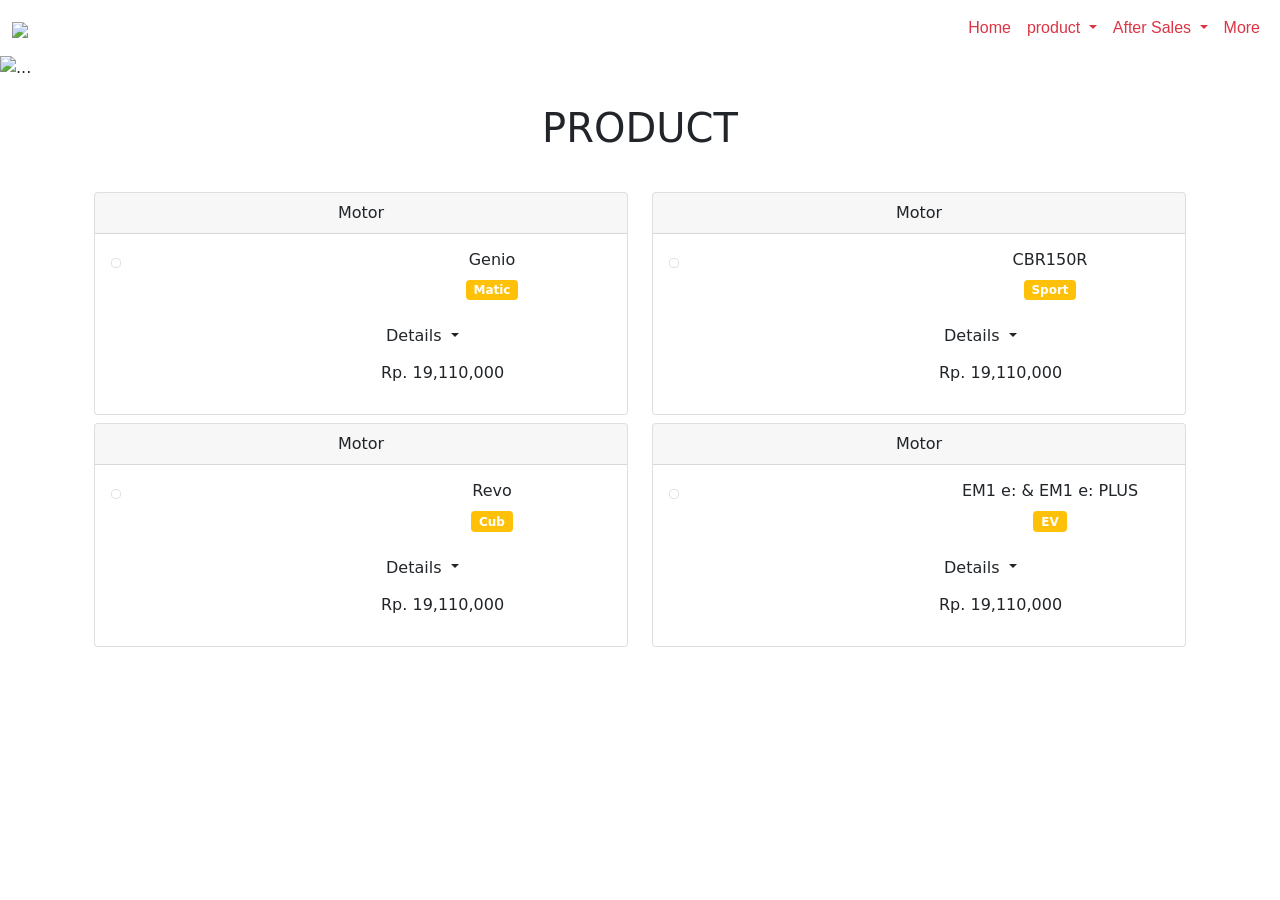
==== honda.html @ 4546e0d3 "first commit" ====
<!DOCTYPE html>
<html lang="en">

<head>
    <meta charset="UTF-8">
    <meta name="viewport" content="width=device-width, initial-scale=1.0">
    <title>Astra Honda Motor Indonesia</title>
    <link rel="stylesheet" href="css/bootstrap.min.css">
    <link rel="preconnect" href="https://fonts.googleapis.com">
    <link rel="preconnect" href="https://fonts.gstatic.com" crossorigin>
    <link href="https://fonts.googleapis.com/css2?family=Nunito:wght@400;500;600;700&display=swap" rel="stylesheet">
    <link rel="stylesheet" href="https://cdnjs.cloudflare.com/ajax/libs/font-awesome/6.5.1/css/all.min.css">

</head>

<style>
    .nav-item {
        font-family: 'Franklin Gothic Medium', 'Arial Narrow', Arial, sans-serif;
    }

    .drop-down-item:hover {
        background: red;
        color: white;
    }
</style>


<body>

    <!-- navbar -->
    <nav class="navbar navbar-expand-lg bg-body-tertiary px-auto">
        <div class="container-fluid">
            <a class="navbar-brand rounded" href="#">
                <img src="https://ik.imagekit.io/zlt25mb52fx/ahmcdn/assets/images/logo/honda.svg">
            </a>
            <button class="navbar-toggler" type="button" data-bs-toggle="collapse"
                data-bs-target="#navbarSupportedContent" aria-controls="navbarSupportedContent" aria-expanded="false"
                aria-label="Toggle navigation">
                <span class="navbar-toggler-icon">
                    <img src="image/menu_10264202.png" alt="">
                </span>
            </button>
            <div class="collapse navbar-collapse" id="navbarSupportedContent">
                <ul class="navbar-nav ms-auto mb-2 mb-lg-0">
                    <li class="nav-item">
                        <a class="nav-link active text-danger" aria-current="page" href="#home">Home</a>
                    </li>
                    <!-- product -->
                    <li class="nav-item dropdown">
                        <a class="nav-link dropdown-toggle text-danger" href="#" role="button" data-bs-toggle="dropdown"
                            aria-expanded="false">
                            product
                        </a>
                        <ul class="dropdown-menu">
                            <li><a class="dropdown-item text-danger" href="#Matic">Matic</a></li>
                            <hr class="dropdown-divider">
                            <li><a class="dropdown-item text-danger" href="#Sport">Sport</a></li>
                            <hr class="dropdown-divider">
                            <li><a class="dropdown-item text-danger" href="#Cub">Cub</a></li>
                            <hr class="dropdown-divider">
                            <li><a class="dropdown-item text-danger" href="#EV">EV</a></li>
                            <hr class="dropdown-divider">
                            <li><a class="dropdown-item text-danger" href="#BigBike">BigBike</a></li>
                        </ul>
                    </li>
                    <!-- after sales -->
                    <li class="nav-item dropdown">
                        <a class="nav-link dropdown-toggle text-danger" href="#" role="button" data-bs-toggle="dropdown"
                            aria-expanded="false">
                            After Sales
                        </a>
                        <ul class="dropdown-menu">
                            <li><a class="dropdown-item text-danger" href="#">Action</a></li>
                            <hr class="dropdown-divider">
                            <li><a class="dropdown-item text-danger" href="#">Another action</a></li>
                            <hr class="dropdown-divider">
                            <li><a class="dropdown-item text-danger" href="#">Something else here</a></li>
                        </ul>
                    </li>
                    <li class="nav-item">
                        <a class="nav-link text-danger" href="#">More</a>
                    </li>
                </ul>

            </div>
        </div>
    </nav>

    <!-- BANNER -->
    <div class="conatiner-banner">
        <div id="carouselExampleSlidesOnly" class="carousel slide" data-bs-ride="carousel">
            <div class="carousel-inner">
                <div class="carousel-item active">
                    <img src="https://ik.imagekit.io/zlt25mb52fx/ahmcdn/tr:w-1400,pr-true,f-auto/uploads/page/banner/home-banner-vario160-1366x573-tr-10012024-043832.jpg"
                        class="d-block w-100" alt="...">
                </div>
                <div class="carousel-item">
                    <img src="https://ik.imagekit.io/zlt25mb52fx/ahmcdn/tr:w-1400,pr-true,f-auto/uploads/page/banner/home-banner-em1-plus-1366x573-tr-1-21122023-063331.jpg"
                        class="d-block w-100" alt="...">
                </div>
                <div class="carousel-item">
                    <img src="https://ik.imagekit.io/zlt25mb52fx/ahmcdn/tr:w-1400,pr-true,f-auto/uploads/page/banner/home-banner-pcx160-1366x573-tr-2-21112023-072245.jpg"
                        class="d-block w-100" alt="...">
                </div>
            </div>
        </div>
    </div>

    <!-- PRODUCT -->
    <div class="container" id="product">
        <h1 class="text-center py-4">PRODUCT</h1>
        <div class="container mt-3">
            <div class="row">
                <div class="col-lg-6 col-md-6 mb-2 col-sm-12" data-aos="fade-right" data-aos-offset="300"
                    data-aos-easing="ease-in-sine">
                    <div class="card">
                        <div class="card-header text-center">Motor</div>
                        <div class="card-body">
                            <div class="row">
                                <div class="col-md-6">
                                    <img src="https://ik.imagekit.io/zlt25mb52fx/ahmcdn/tr:w-550,f-auto/uploads/product/thumbnail/thumbnail-acc-6-25072023-093811.png"
                                        alt="" class="img-thumbnail">
                                </div>
                                <div class="col-md-6">
                                    <h6 class="text-center">Genio</h6>
                                    <p class="text-center">
                                        <span class="badge bg-warning" id="Matic">Matic</span>
                                    </p>
                                    <div class="btn-group" role="group">
                                        <button type="button" class="btn  dropdown-toggle"
                                            data-bs-toggle="dropdown" aria-expanded="false">
                                            Details
                                        </button>
                                        <ul class="dropdown-menu">
                                            <li><a class="dropdown-item" href="#">Dimensi</a></li>
                                            <li><a class="dropdown-item" href="#">Mesin</a></li>
                                            <li><a class="dropdown-item" href="#">Kapasitas</a></li>
                                            <li><a class="dropdown-item" href="#">Rangka</a></li>
                                            <li><a class="dropdown-item" href="#">Kelistrikan</a></li>
                                        </ul>
                                    </div>
                                    <h6 class="p-2 text-md-start">Rp. 19,110,000</h6>
                                </div>
                            </div>
                        </div>
                    </div>
                </div>
                <div class="col-lg-6 col-md-6 mb-2 col-sm-12" data-aos="fade-right" data-aos-offset="300"
                    data-aos-easing="ease-in-sine">
                    <div class="card">
                        <div class="card-header text-center">Motor</div>
                        <div class="card-body">
                            <div class="row">
                                <div class="col-md-6">
                                    <img src="https://ik.imagekit.io/zlt25mb52fx/ahmcdn/tr:w-550,f-auto/uploads/product/thumbnail/thumbnail-50845-24112022-071000.png"
                                        alt="" class="img-thumbnail">
                                </div>
                                <div class="col-md-6">
                                    <h6 class="text-center">CBR150R</h6>
                                    <p class="text-center">
                                        <span class="badge bg-warning" id="Sport">Sport</span>
                                    </p>
                                    <div class="btn-group" role="group">
                                        <button type="button" class="btn dropdown-toggle"
                                            data-bs-toggle="dropdown" aria-expanded="false">
                                            Details
                                        </button>
                                        <ul class="dropdown-menu">
                                            <li><a class="dropdown-item" href="#">Dimensi</a></li>
                                            <li><a class="dropdown-item" href="#">Mesin</a></li>
                                            <li><a class="dropdown-item" href="#">Kapasitas</a></li>
                                            <li><a class="dropdown-item" href="#">Rangka</a></li>
                                            <li><a class="dropdown-item" href="#">Kelistrikan</a></li>
                                        </ul>
                                    </div>
                                    <h6 class="p-2">Rp. 19,110,000</h6>
                                </div>
                            </div>
                        </div>
                    </div>
                </div>
                <div class="col-lg-6 col-md-6 mb-2 col-sm-12" data-aos="fade-right" data-aos-offset="300"
                    data-aos-easing="ease-in-sine">
                    <div class="card">
                        <div class="card-header text-center">Motor</div>
                        <div class="card-body">
                            <div class="row">
                                <div class="col-md-6">
                                    <img src="https://ik.imagekit.io/zlt25mb52fx/ahmcdn/tr:w-550,f-auto/uploads/product/thumbnail/thmbnail-product-2-24012022-110536.png"
                                        alt="" class="img-thumbnail">
                                </div>
                                <div class="col-md-6">
                                    <h6 class="text-center">Revo</h6>
                                    <p class="text-center">
                                        <span class="badge bg-warning" id="Cub">Cub</span>
                                    </p>
                                    <div class="btn-group" role="group">
                                        <button type="button" class="btn dropdown-toggle"
                                            data-bs-toggle="dropdown" aria-expanded="false">
                                            Details
                                        </button>
                                        <ul class="dropdown-menu">
                                            <li><a class="dropdown-item" href="#">Dimensi</a></li>
                                            <li><a class="dropdown-item" href="#">Mesin</a></li>
                                            <li><a class="dropdown-item" href="#">Kapasitas</a></li>
                                            <li><a class="dropdown-item" href="#">Rangka</a></li>
                                            <li><a class="dropdown-item" href="#">Kelistrikan</a></li>
                                        </ul>
                                    </div>
                                    <h6 class="p-2">Rp. 19,110,000</h6>
                                </div>
                            </div>
                        </div>
                    </div>
                </div>
                <div class="col-lg-6 col-md-6 mb-2 col-sm-12" data-aos="fade-right" data-aos-offset="300"
                    data-aos-easing="ease-in-sine">
                    <div class="card">
                        <div class="card-header text-center">Motor</div>
                        <div class="card-body">
                            <div class="row">
                                <div class="col-md-6">
                                    <img src="https://ik.imagekit.io/zlt25mb52fx/ahmcdn/tr:w-550,f-auto/uploads/product/thumbnail/em1-silver-samping-400x300-tr-21122023-045018.png"
                                        alt="" class="img-thumbnail">
                                </div>
                                <div class="col-md-6">
                                    <h6 class="text-center">EM1 e: & EM1 e: PLUS
                                    </h6>
                                    <p class="text-center">
                                        <span class="badge bg-warning" id="EV">EV</span>
                                    </p>
                                    <div class="btn-group" role="group">
                                        <button type="button" class="btn dropdown-toggle"
                                            data-bs-toggle="dropdown" aria-expanded="false">
                                            Details
                                        </button>
                                        <ul class="dropdown-menu">
                                            <li><a class="dropdown-item" href="#">Dimensi</a></li>
                                            <li><a class="dropdown-item" href="#">Mesin</a></li>
                                            <li><a class="dropdown-item" href="#">Kapasitas</a></li>
                                            <li><a class="dropdown-item" href="#">Rangka</a></li>
                                            <li><a class="dropdown-item" href="#">Kelistrikan</a></li>
                                        </ul>
                                    </div>
                                    <h6 class="p-2">Rp. 19,110,000</h6>
                                </div>
                            </div>
                        </div>
                    </div>
                </div>
            </div>
        </div>
    </div>

    <script src="js/bootstrap.bundle.js"></script>
</body>

</html>
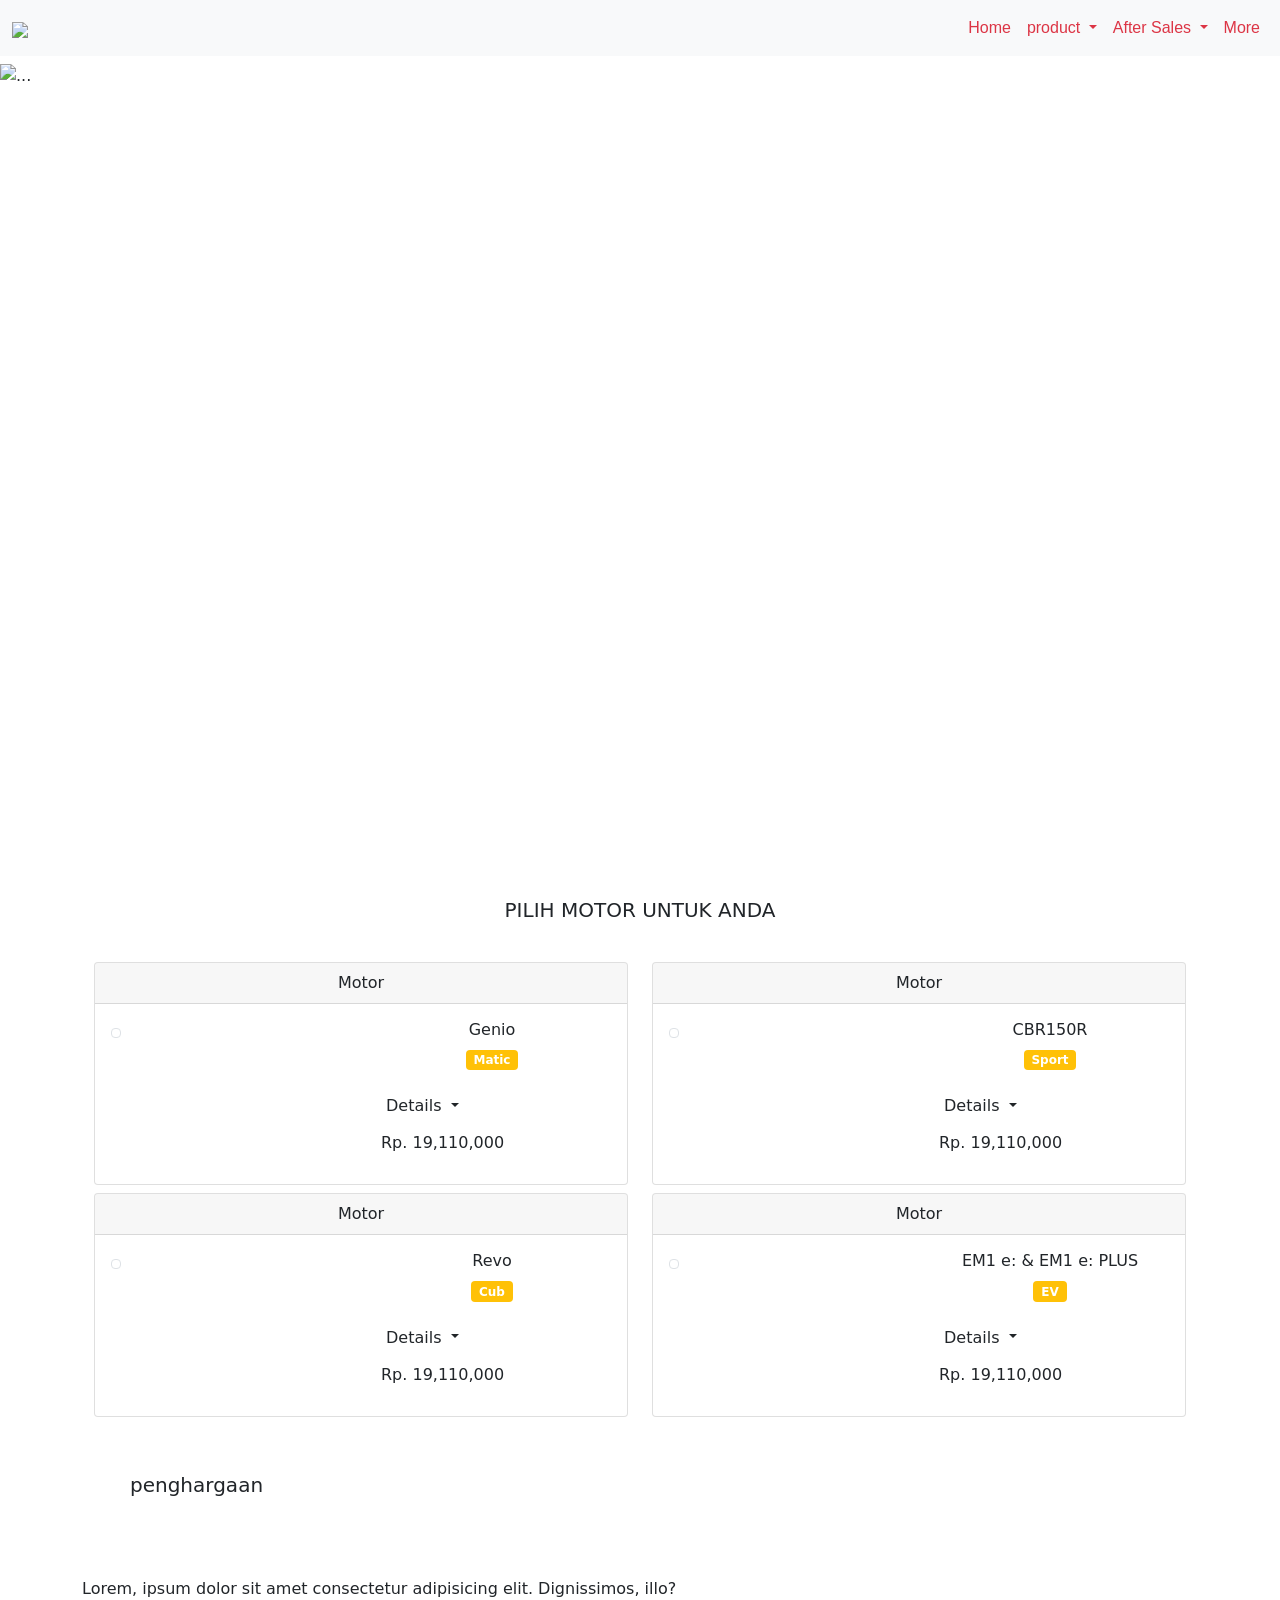
==== commit c48ef0b7: "update" ====
--- a/honda.html
+++ b/honda.html
@@ -22,16 +22,20 @@
         background: red;
         color: white;
     }
+
+    .carousel-inner {
+        margin-top: 4rem;
+    }
 </style>
 
 
 <body>
 
     <!-- navbar -->
-    <nav class="navbar navbar-expand-lg bg-body-tertiary px-auto">
+    <nav class="navbar navbar-expand-lg bg-light px-auto fixed-top">
         <div class="container-fluid">
-            <a class="navbar-brand rounded" href="#">
-                <img src="https://ik.imagekit.io/zlt25mb52fx/ahmcdn/assets/images/logo/honda.svg">
+            <a class="navbar-brand rounded m-" href="#">
+                <img src="https://ik.imagekit.io/zlt25mb52fx/ahmcdn/assets/images/logo/honda.svg" width="250">
             </a>
             <button class="navbar-toggler" type="button" data-bs-toggle="collapse"
                 data-bs-target="#navbarSupportedContent" aria-controls="navbarSupportedContent" aria-expanded="false"
@@ -69,7 +73,7 @@
                             aria-expanded="false">
                             After Sales
                         </a>
-                        <ul class="dropdown-menu">
+                        <ul class="dropdown-menu scroll-behavior">
                             <li><a class="dropdown-item text-danger" href="#">Action</a></li>
                             <hr class="dropdown-divider">
                             <li><a class="dropdown-item text-danger" href="#">Another action</a></li>
@@ -88,9 +92,9 @@
 
     <!-- BANNER -->
     <div class="conatiner-banner">
-        <div id="carouselExampleSlidesOnly" class="carousel slide" data-bs-ride="carousel">
+        <div id="carouselExampleSlidesOnly" class="carousel slide" data-bs-ride="carousel" style="height: 90vh;">
             <div class="carousel-inner">
-                <div class="carousel-item active">
+                <div class="carousel-item active ">
                     <img src="https://ik.imagekit.io/zlt25mb52fx/ahmcdn/tr:w-1400,pr-true,f-auto/uploads/page/banner/home-banner-vario160-1366x573-tr-10012024-043832.jpg"
                         class="d-block w-100" alt="...">
                 </div>
@@ -106,9 +110,9 @@
         </div>
     </div>
 
-    <!-- PRODUCT -->
+    <!-- PRODUCT 1-->
     <div class="container" id="product">
-        <h1 class="text-center py-4">PRODUCT</h1>
+        <h5 class="text-center py-4">PILIH MOTOR UNTUK ANDA</h5>
         <div class="container mt-3">
             <div class="row">
                 <div class="col-lg-6 col-md-6 mb-2 col-sm-12" data-aos="fade-right" data-aos-offset="300"
@@ -127,8 +131,8 @@
                                         <span class="badge bg-warning" id="Matic">Matic</span>
                                     </p>
                                     <div class="btn-group" role="group">
-                                        <button type="button" class="btn  dropdown-toggle"
-                                            data-bs-toggle="dropdown" aria-expanded="false">
+                                        <button type="button" class="btn  dropdown-toggle" data-bs-toggle="dropdown"
+                                            aria-expanded="false">
                                             Details
                                         </button>
                                         <ul class="dropdown-menu">
@@ -161,8 +165,8 @@
                                         <span class="badge bg-warning" id="Sport">Sport</span>
                                     </p>
                                     <div class="btn-group" role="group">
-                                        <button type="button" class="btn dropdown-toggle"
-                                            data-bs-toggle="dropdown" aria-expanded="false">
+                                        <button type="button" class="btn dropdown-toggle" data-bs-toggle="dropdown"
+                                            aria-expanded="false">
                                             Details
                                         </button>
                                         <ul class="dropdown-menu">
@@ -195,8 +199,8 @@
                                         <span class="badge bg-warning" id="Cub">Cub</span>
                                     </p>
                                     <div class="btn-group" role="group">
-                                        <button type="button" class="btn dropdown-toggle"
-                                            data-bs-toggle="dropdown" aria-expanded="false">
+                                        <button type="button" class="btn dropdown-toggle" data-bs-toggle="dropdown"
+                                            aria-expanded="false">
                                             Details
                                         </button>
                                         <ul class="dropdown-menu">
@@ -230,8 +234,8 @@
                                         <span class="badge bg-warning" id="EV">EV</span>
                                     </p>
                                     <div class="btn-group" role="group">
-                                        <button type="button" class="btn dropdown-toggle"
-                                            data-bs-toggle="dropdown" aria-expanded="false">
+                                        <button type="button" class="btn dropdown-toggle" data-bs-toggle="dropdown"
+                                            aria-expanded="false">
                                             Details
                                         </button>
                                         <ul class="dropdown-menu">
@@ -252,6 +256,19 @@
         </div>
     </div>
 
+    <!-- penghargaan -->
+    <section>
+        <div class="container">
+            <h5 class="p-5">penghargaan</h5>
+            <div class="penghargaan">
+                <div class="poto-penghargaan">
+                    <img src="https://ik.imagekit.io/zlt25mb52fx/ahmcdn/tr:w-550,pr-true/uploads/article/thumbnail/ahm-iatc-01-1-17112023-113900.jpeg"
+                        alt="" width="200">
+                </div>
+                <p>Lorem, ipsum dolor sit amet consectetur adipisicing elit. Dignissimos, illo?</p>
+            </div>
+        </div>
+    </section>
     <script src="js/bootstrap.bundle.js"></script>
 </body>
 
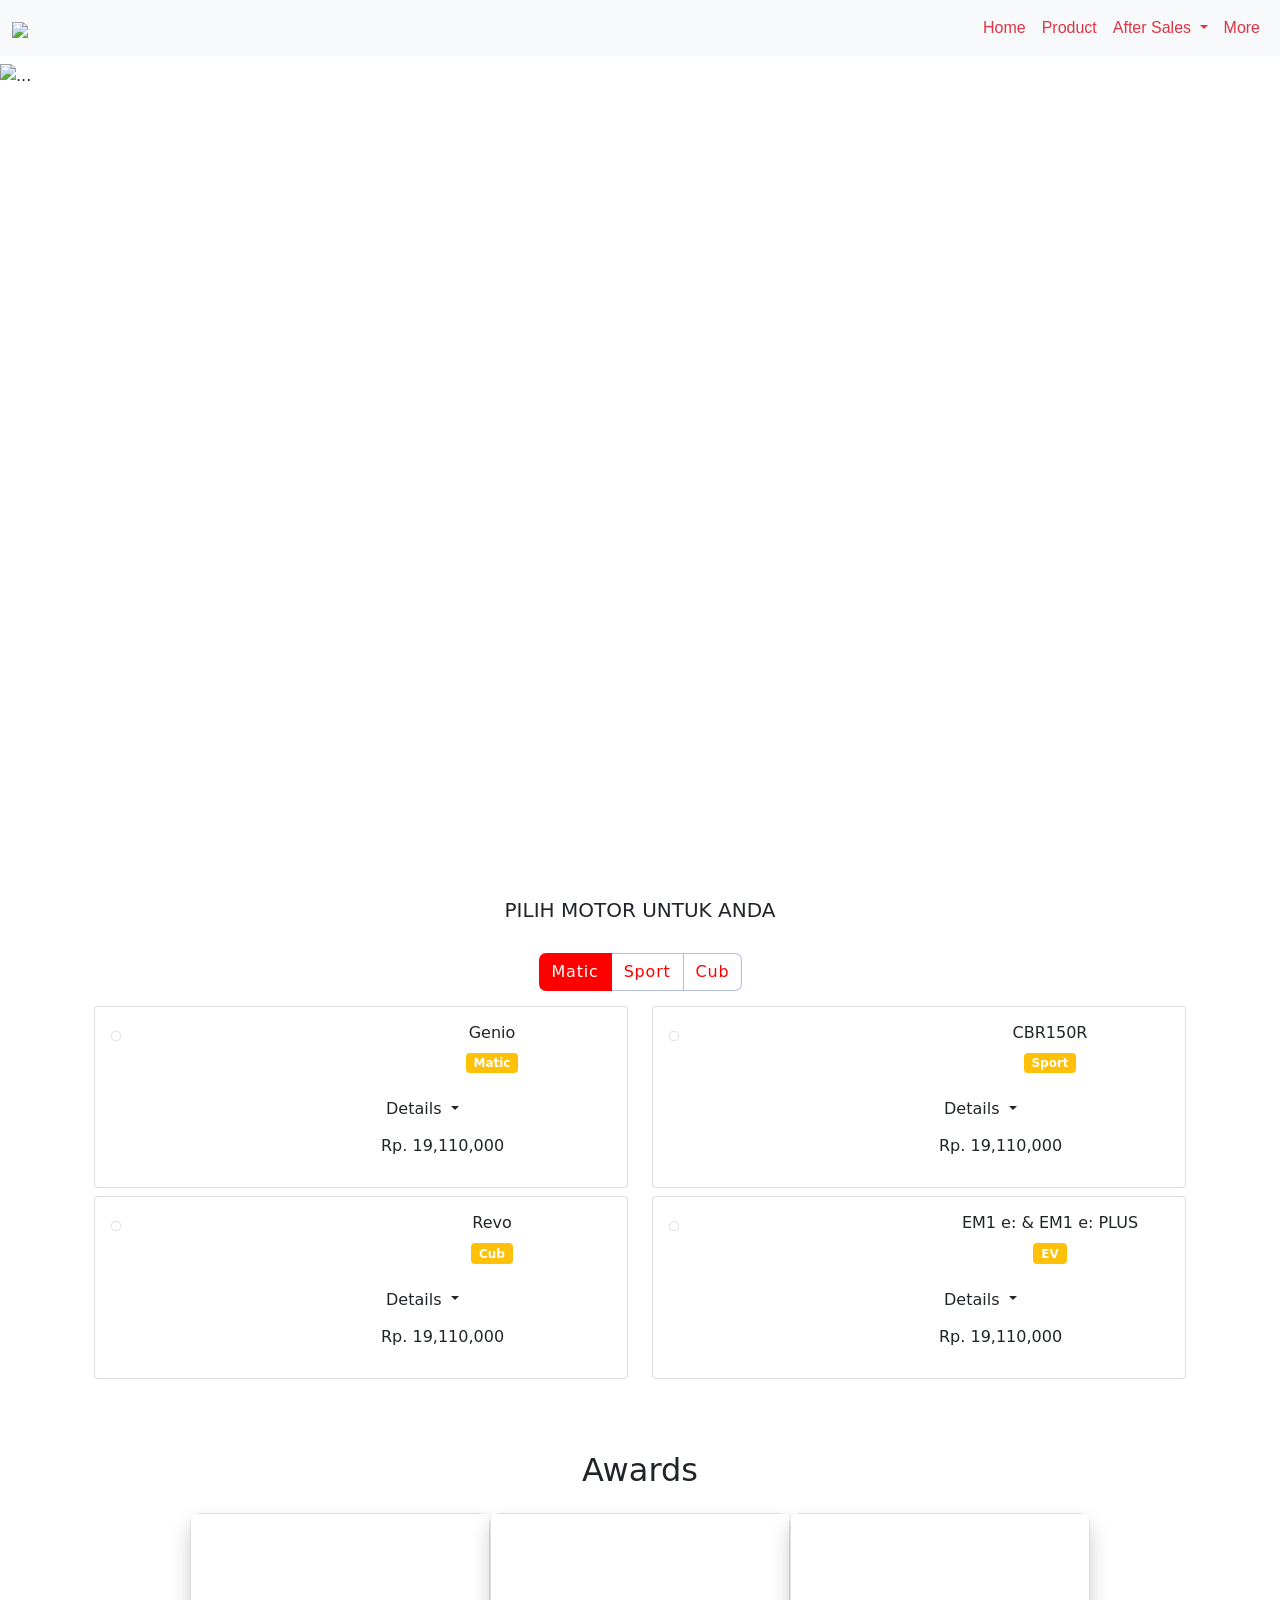
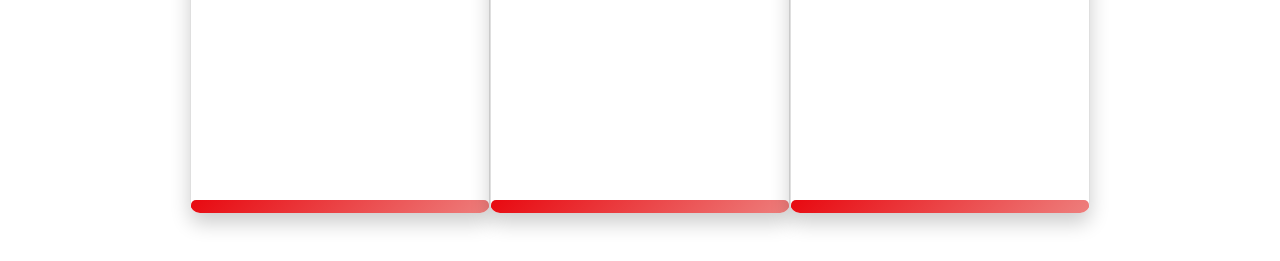
==== commit 3cf6af43: "update" ====
--- a/honda.html
+++ b/honda.html
@@ -5,6 +5,7 @@
     <meta charset="UTF-8">
     <meta name="viewport" content="width=device-width, initial-scale=1.0">
     <title>Astra Honda Motor Indonesia</title>
+    <link rel="stylesheet" href="style.css">
     <link rel="stylesheet" href="css/bootstrap.min.css">
     <link rel="preconnect" href="https://fonts.googleapis.com">
     <link rel="preconnect" href="https://fonts.gstatic.com" crossorigin>
@@ -34,7 +35,7 @@
     <!-- navbar -->
     <nav class="navbar navbar-expand-lg bg-light px-auto fixed-top">
         <div class="container-fluid">
-            <a class="navbar-brand rounded m-" href="#">
+            <a class="navbar-brand rounded" href="#">
                 <img src="https://ik.imagekit.io/zlt25mb52fx/ahmcdn/assets/images/logo/honda.svg" width="250">
             </a>
             <button class="navbar-toggler" type="button" data-bs-toggle="collapse"
@@ -50,22 +51,11 @@
                         <a class="nav-link active text-danger" aria-current="page" href="#home">Home</a>
                     </li>
                     <!-- product -->
-                    <li class="nav-item dropdown">
-                        <a class="nav-link dropdown-toggle text-danger" href="#" role="button" data-bs-toggle="dropdown"
+                    <li class="nav-item ">
+                        <a class="nav-link text-danger" href="#product" role="button" data-bs-toggle="dropdown"
                             aria-expanded="false">
-                            product
+                            Product
                         </a>
-                        <ul class="dropdown-menu">
-                            <li><a class="dropdown-item text-danger" href="#Matic">Matic</a></li>
-                            <hr class="dropdown-divider">
-                            <li><a class="dropdown-item text-danger" href="#Sport">Sport</a></li>
-                            <hr class="dropdown-divider">
-                            <li><a class="dropdown-item text-danger" href="#Cub">Cub</a></li>
-                            <hr class="dropdown-divider">
-                            <li><a class="dropdown-item text-danger" href="#EV">EV</a></li>
-                            <hr class="dropdown-divider">
-                            <li><a class="dropdown-item text-danger" href="#BigBike">BigBike</a></li>
-                        </ul>
                     </li>
                     <!-- after sales -->
                     <li class="nav-item dropdown">
@@ -110,15 +100,33 @@
         </div>
     </div>
 
-    <!-- PRODUCT 1-->
+    <!-- PRODUCT -->
     <div class="container" id="product">
         <h5 class="text-center py-4">PILIH MOTOR UNTUK ANDA</h5>
+        <div class="slide">
+            <div class="mydict">
+                <div>
+                    <label>
+                        <input type="radio" name="radio" checked="">
+                        <span>Matic</span>
+                    </label>
+                    <label>
+                        <input type="radio" name="radio">
+                        <span>Sport</span>
+                    </label>
+                    <label>
+                        <input type="radio" name="radio">
+                        <span>Cub</span>
+                    </label>
+
+                </div>
+            </div>
+        </div>
         <div class="container mt-3">
             <div class="row">
                 <div class="col-lg-6 col-md-6 mb-2 col-sm-12" data-aos="fade-right" data-aos-offset="300"
                     data-aos-easing="ease-in-sine">
                     <div class="card">
-                        <div class="card-header text-center">Motor</div>
                         <div class="card-body">
                             <div class="row">
                                 <div class="col-md-6">
@@ -152,7 +160,6 @@
                 <div class="col-lg-6 col-md-6 mb-2 col-sm-12" data-aos="fade-right" data-aos-offset="300"
                     data-aos-easing="ease-in-sine">
                     <div class="card">
-                        <div class="card-header text-center">Motor</div>
                         <div class="card-body">
                             <div class="row">
                                 <div class="col-md-6">
@@ -186,7 +193,6 @@
                 <div class="col-lg-6 col-md-6 mb-2 col-sm-12" data-aos="fade-right" data-aos-offset="300"
                     data-aos-easing="ease-in-sine">
                     <div class="card">
-                        <div class="card-header text-center">Motor</div>
                         <div class="card-body">
                             <div class="row">
                                 <div class="col-md-6">
@@ -220,7 +226,6 @@
                 <div class="col-lg-6 col-md-6 mb-2 col-sm-12" data-aos="fade-right" data-aos-offset="300"
                     data-aos-easing="ease-in-sine">
                     <div class="card">
-                        <div class="card-header text-center">Motor</div>
                         <div class="card-body">
                             <div class="row">
                                 <div class="col-md-6">
@@ -257,15 +262,50 @@
     </div>
 
     <!-- penghargaan -->
-    <section>
-        <div class="container">
-            <h5 class="p-5">penghargaan</h5>
-            <div class="penghargaan">
-                <div class="poto-penghargaan">
-                    <img src="https://ik.imagekit.io/zlt25mb52fx/ahmcdn/tr:w-550,pr-true/uploads/article/thumbnail/ahm-iatc-01-1-17112023-113900.jpeg"
-                        alt="" width="200">
-                </div>
-                <p>Lorem, ipsum dolor sit amet consectetur adipisicing elit. Dignissimos, illo?</p>
+    <section class="penghargaan">
+        <h5 class="Awards text-center">Awards</h5>
+        <div class="container-card">
+            <div class="card-container">
+                <div class="card">
+                    <div class="front-content">
+                        <img src="https://ik.imagekit.io/zlt25mb52fx/ahmcdn/tr:w-550,pr-true/uploads/article/thumbnail/ahm-iatc-01-1-17112023-113900.jpeg"
+                            alt="">
+                    </div>
+                    <div class="content">
+                        <p class="heading">Awards</p>
+                        <p>
+                            Gelar Sudah Diraih, Pebalap Binaan Astra Honda Fokus Ukir Sejarah dan Rekor di IATC 2023
+                        </p>
+                    </div>
+                </div>
+            </div>
+            <div class="card-container">
+                <div class="card">
+                    <div class="front-content">
+                        <img src="https://ik.imagekit.io/zlt25mb52fx/ahmcdn/tr:w-550,pr-true/uploads/article/thumbnail/ahm-iatcrace2-01-1-13112023-045622.jpeg"
+                            alt="">
+                    </div>
+                    <div class="content">
+                        <p class="heading">Awards</p>
+                        <p>
+                            Gelar Sudah Diraih, Pebalap Binaan Astra Honda Fokus Ukir Sejarah dan Rekor di IATC 2023
+                        </p>
+                    </div>
+                </div>
+            </div>
+            <div class="card-container">
+                <div class="card">
+                    <div class="front-content">
+                        <img src="https://ik.imagekit.io/zlt25mb52fx/ahmcdn/tr:w-550,pr-true/uploads/article/thumbnail/ahm-arrc-01-06112023-054513.jpeg"
+                            alt="">
+                    </div>
+                    <div class="content">
+                        <p class="heading">Awards</p>
+                        <p>
+                            Gelar Sudah Diraih, Pebalap Binaan Astra Honda Fokus Ukir Sejarah dan Rekor di IATC 2023
+                        </p>
+                    </div>
+                </div>
             </div>
         </div>
     </section>
--- a/style.css
+++ b/style.css
@@ -0,0 +1,145 @@
+:focus {
+    outline: 0;
+    border-color: #2260ff;
+    box-shadow: 0 0 0 4px #b5c9fc;
+}
+
+.mydict div {
+    display: flex;
+    flex-wrap: wrap;
+    margin-top: 0.5rem;
+    justify-content: center;
+}
+
+.mydict input[type="radio"] {
+    clip: rect(0 0 0 0);
+    clip-path: inset(100%);
+    height: 1px;
+    overflow: hidden;
+    position: absolute;
+    white-space: nowrap;
+    width: 1px;
+}
+
+.mydict input[type="radio"]:checked+span {
+    box-shadow: 0 0 0 0.0625em red;
+    background-color: red;
+    z-index: 1;
+    color: #fff;
+}
+
+label span {
+    display: block;
+    cursor: pointer;
+    background-color: #fff;
+    padding: 0.375em .75em;
+    position: relative;
+    margin-left: .0625em;
+    box-shadow: 0 0 0 0.0625em #b5bfd9;
+    letter-spacing: .05em;
+    color: red;
+    text-align: center;
+    transition: background-color .5s ease;
+}
+
+label:first-child span {
+    border-radius: .375em 0 0 .375em;
+}
+
+label:last-child span {
+    border-radius: 0 .375em .375em 0;
+}
+
+/* penghargaan */
+.penghargaan {
+    padding: 3rem;
+}
+
+.Awards {
+    padding: 1rem;
+    font-size: 2rem;
+}
+.container-card{
+    display: flex;
+    flex-wrap: wrap;
+    justify-content: center;
+}
+
+.card-container {
+    display: flex;
+    width: 300px;
+    height: 300px;
+    position: relative;
+    border-radius: 10px;
+    box-shadow: 0 10px 20px rgba(0, 0, 0, 0.2);
+    overflow: hidden;
+}
+
+.card {
+    width: 100%;
+    height: 100%;
+    border-radius: inherit;
+}
+
+.card .front-content {
+    width: 100px;
+    transition: all 0.6s cubic-bezier(0.23, 1, 0.320, 1)
+}
+.front-content img{
+    width: 350px;
+}
+
+.card .front-content p {
+    font-size: 32px;
+    font-weight: 700;
+    opacity: 1;
+    background: linear-gradient(-45deg, #e7e3dd 0%, #ff0f33 100%);
+    background-clip: text;
+    -webkit-background-clip: text;
+    -webkit-text-fill-color: transparent;
+    transition: all 0.6s cubic-bezier(0.23, 1, 0.320, 1)
+}
+
+.card .content {
+    position: absolute;
+    top: 0;
+    left: 0;
+    width: 100%;
+    height: 100%;
+    display: flex;
+    flex-direction: column;
+    align-items: center;
+    justify-content: center;
+    text-align: center;
+    gap: 10px;
+    background: linear-gradient(-45deg, #f3eae0 0%, #e80910 100%);
+    color: #000;
+    padding: 20px;
+    line-height: 1.5;
+    border-radius: 5px;
+    pointer-events: none;
+    transform: translateY(96%);
+    transition: all 0.6s cubic-bezier(0.23, 1, 0.320, 1);
+}
+
+.card .content .heading {
+    font-size: 32px;
+    font-weight: 700;
+    color: #fff;
+}
+
+.card:hover .content {
+    transform: translateY(0);
+}
+
+.card:hover .front-content {
+    transform: translateY(-30%);
+}
+
+.card:hover .front-content p {
+    opacity: 0;
+}
+
+@media screen and (max-width:768px) {
+    
+}
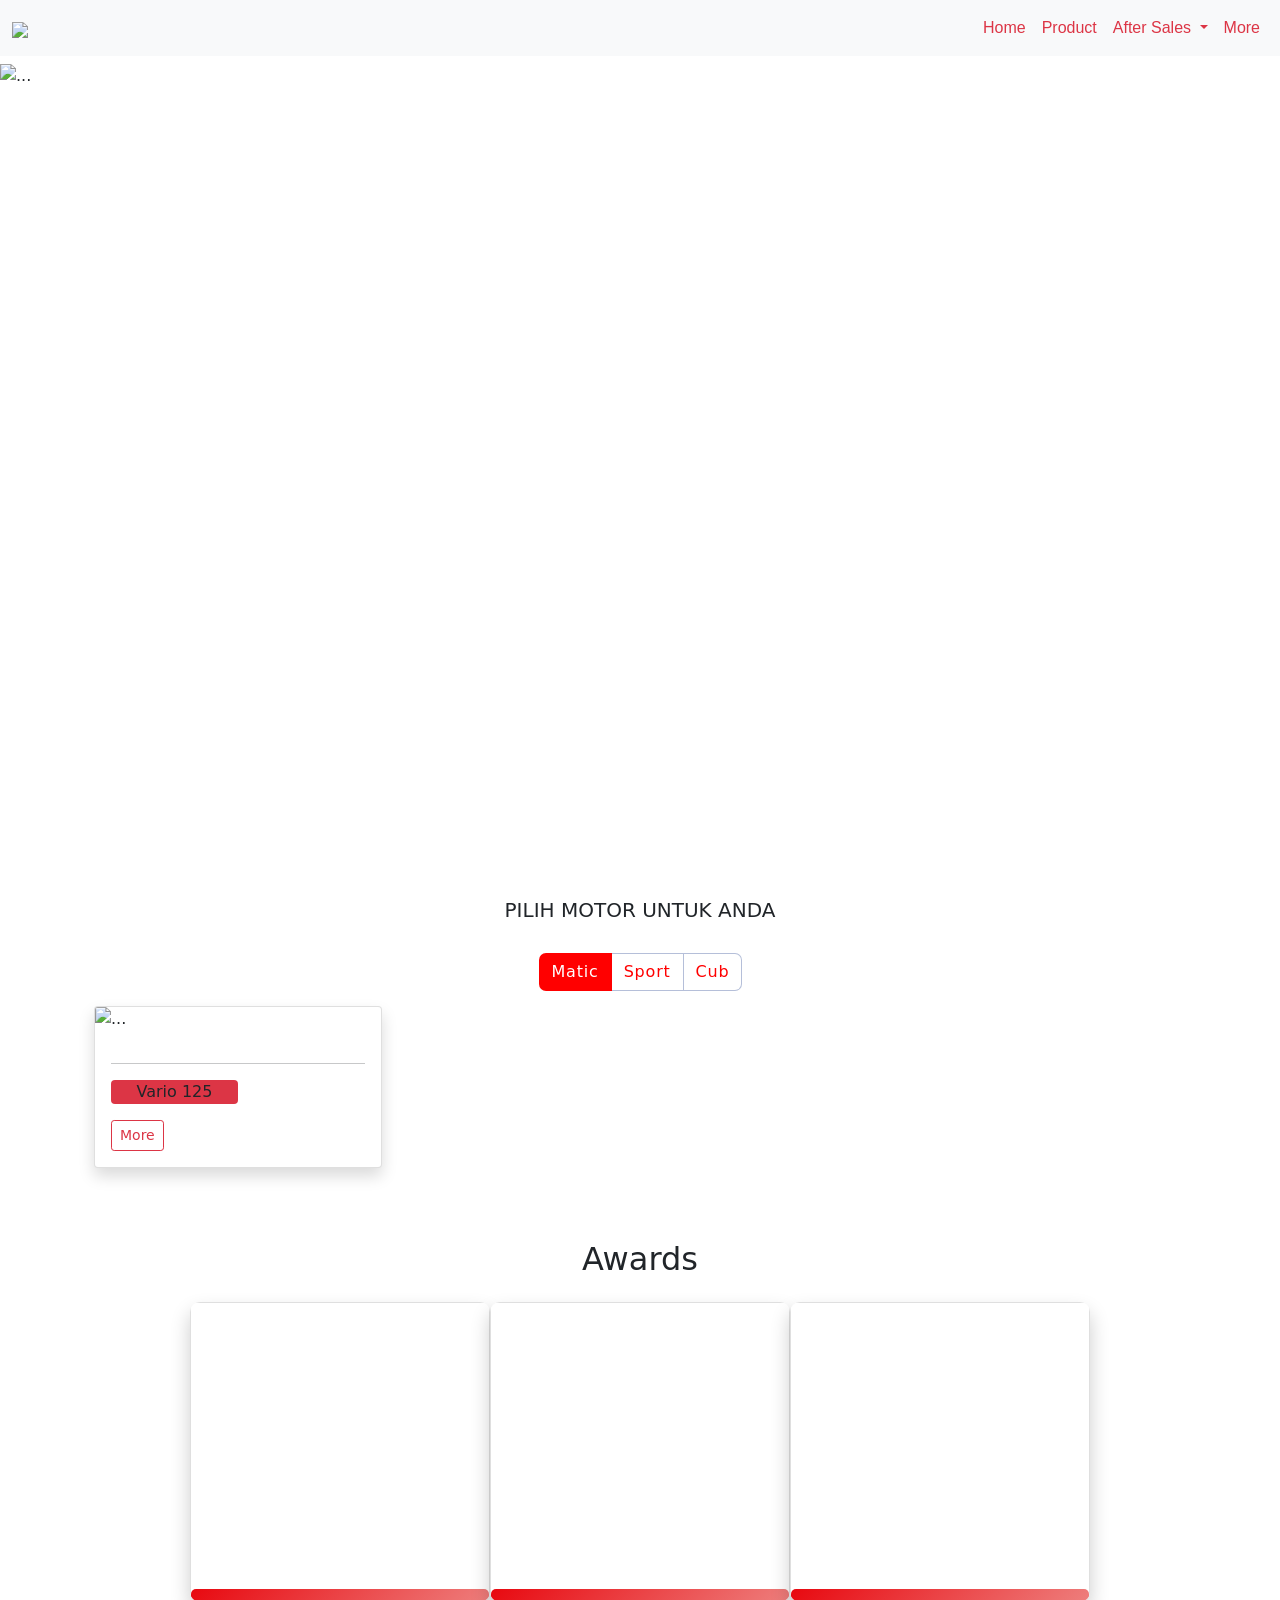
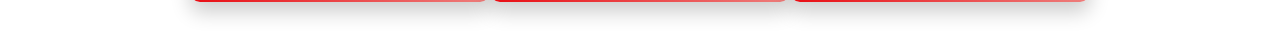
==== commit 1dcfd589: "update" ====
--- a/honda.html
+++ b/honda.html
@@ -126,190 +126,75 @@
             <div class="row">
                 <div class="col-lg-6 col-md-6 mb-2 col-sm-12" data-aos="fade-right" data-aos-offset="300"
                     data-aos-easing="ease-in-sine">
-                    <div class="card">
+                    <div class="card shadow" style="width: 18rem;">
+                        <img src="https://ik.imagekit.io/zlt25mb52fx/ahmcdn/tr:w-550,f-auto/uploads/product/thumbnail/fa-thumbnail-400x300pxl-ys-6-26092022-105457.png"
+                            class="card-img-top " alt="...">
                         <div class="card-body">
-                            <div class="row">
-                                <div class="col-md-6">
-                                    <img src="https://ik.imagekit.io/zlt25mb52fx/ahmcdn/tr:w-550,f-auto/uploads/product/thumbnail/thumbnail-acc-6-25072023-093811.png"
-                                        alt="" class="img-thumbnail">
-                                </div>
-                                <div class="col-md-6">
-                                    <h6 class="text-center">Genio</h6>
-                                    <p class="text-center">
-                                        <span class="badge bg-warning" id="Matic">Matic</span>
-                                    </p>
-                                    <div class="btn-group" role="group">
-                                        <button type="button" class="btn  dropdown-toggle" data-bs-toggle="dropdown"
-                                            aria-expanded="false">
-                                            Details
-                                        </button>
-                                        <ul class="dropdown-menu">
-                                            <li><a class="dropdown-item" href="#">Dimensi</a></li>
-                                            <li><a class="dropdown-item" href="#">Mesin</a></li>
-                                            <li><a class="dropdown-item" href="#">Kapasitas</a></li>
-                                            <li><a class="dropdown-item" href="#">Rangka</a></li>
-                                            <li><a class="dropdown-item" href="#">Kelistrikan</a></li>
-                                        </ul>
-                                    </div>
-                                    <h6 class="p-2 text-md-start">Rp. 19,110,000</h6>
-                                </div>
-                            </div>
+                            <hr>
+                            <p class="bg-danger w-50 text-center rounded">Vario 125</p>
+                            <button type="button" class="btn btn-outline-danger btn-sm">More</button>
                         </div>
                     </div>
                 </div>
                 <div class="col-lg-6 col-md-6 mb-2 col-sm-12" data-aos="fade-right" data-aos-offset="300"
                     data-aos-easing="ease-in-sine">
+
+
+                </div>
+            </div>
+        </div>
+
+        <!-- penghargaan -->
+        <section class="penghargaan">
+            <h5 class="Awards text-center">Awards</h5>
+            <div class="container-card">
+                <div class="card-container">
                     <div class="card">
-                        <div class="card-body">
-                            <div class="row">
-                                <div class="col-md-6">
-                                    <img src="https://ik.imagekit.io/zlt25mb52fx/ahmcdn/tr:w-550,f-auto/uploads/product/thumbnail/thumbnail-50845-24112022-071000.png"
-                                        alt="" class="img-thumbnail">
-                                </div>
-                                <div class="col-md-6">
-                                    <h6 class="text-center">CBR150R</h6>
-                                    <p class="text-center">
-                                        <span class="badge bg-warning" id="Sport">Sport</span>
-                                    </p>
-                                    <div class="btn-group" role="group">
-                                        <button type="button" class="btn dropdown-toggle" data-bs-toggle="dropdown"
-                                            aria-expanded="false">
-                                            Details
-                                        </button>
-                                        <ul class="dropdown-menu">
-                                            <li><a class="dropdown-item" href="#">Dimensi</a></li>
-                                            <li><a class="dropdown-item" href="#">Mesin</a></li>
-                                            <li><a class="dropdown-item" href="#">Kapasitas</a></li>
-                                            <li><a class="dropdown-item" href="#">Rangka</a></li>
-                                            <li><a class="dropdown-item" href="#">Kelistrikan</a></li>
-                                        </ul>
-                                    </div>
-                                    <h6 class="p-2">Rp. 19,110,000</h6>
-                                </div>
-                            </div>
-                        </div>
-                    </div>
-                </div>
-                <div class="col-lg-6 col-md-6 mb-2 col-sm-12" data-aos="fade-right" data-aos-offset="300"
-                    data-aos-easing="ease-in-sine">
+                        <div class="front-content">
+                            <img src="https://ik.imagekit.io/zlt25mb52fx/ahmcdn/tr:w-550,pr-true/uploads/article/thumbnail/ahm-iatc-01-1-17112023-113900.jpeg"
+                                alt="">
+                        </div>
+                        <div class="content">
+                            <p class="heading">17 Nov 2023</p>
+                            <p>
+                                Gelar Sudah Diraih, Pebalap Binaan Astra Honda Fokus Ukir Sejarah dan Rekor di IATC 2023
+                            </p>
+                        </div>
+                    </div>
+                </div>
+                <div class="card-container">
                     <div class="card">
-                        <div class="card-body">
-                            <div class="row">
-                                <div class="col-md-6">
-                                    <img src="https://ik.imagekit.io/zlt25mb52fx/ahmcdn/tr:w-550,f-auto/uploads/product/thumbnail/thmbnail-product-2-24012022-110536.png"
-                                        alt="" class="img-thumbnail">
-                                </div>
-                                <div class="col-md-6">
-                                    <h6 class="text-center">Revo</h6>
-                                    <p class="text-center">
-                                        <span class="badge bg-warning" id="Cub">Cub</span>
-                                    </p>
-                                    <div class="btn-group" role="group">
-                                        <button type="button" class="btn dropdown-toggle" data-bs-toggle="dropdown"
-                                            aria-expanded="false">
-                                            Details
-                                        </button>
-                                        <ul class="dropdown-menu">
-                                            <li><a class="dropdown-item" href="#">Dimensi</a></li>
-                                            <li><a class="dropdown-item" href="#">Mesin</a></li>
-                                            <li><a class="dropdown-item" href="#">Kapasitas</a></li>
-                                            <li><a class="dropdown-item" href="#">Rangka</a></li>
-                                            <li><a class="dropdown-item" href="#">Kelistrikan</a></li>
-                                        </ul>
-                                    </div>
-                                    <h6 class="p-2">Rp. 19,110,000</h6>
-                                </div>
-                            </div>
-                        </div>
-                    </div>
-                </div>
-                <div class="col-lg-6 col-md-6 mb-2 col-sm-12" data-aos="fade-right" data-aos-offset="300"
-                    data-aos-easing="ease-in-sine">
+                        <div class="front-content">
+                            <img src="https://ik.imagekit.io/zlt25mb52fx/ahmcdn/tr:w-550,pr-true/uploads/article/thumbnail/ahm-iatcrace2-01-1-13112023-045622.jpeg"
+                                alt="">
+                        </div>
+                        <div class="content">
+                            <p class="heading">13 Nov 2023</p>
+                            <p>
+                                Pembalap Astra Honda Kembali Cetak Sejarah Rajai Balap Asia
+                            </p>
+                        </div>
+                    </div>
+                </div>
+                <div class="card-container">
                     <div class="card">
-                        <div class="card-body">
-                            <div class="row">
-                                <div class="col-md-6">
-                                    <img src="https://ik.imagekit.io/zlt25mb52fx/ahmcdn/tr:w-550,f-auto/uploads/product/thumbnail/em1-silver-samping-400x300-tr-21122023-045018.png"
-                                        alt="" class="img-thumbnail">
-                                </div>
-                                <div class="col-md-6">
-                                    <h6 class="text-center">EM1 e: & EM1 e: PLUS
-                                    </h6>
-                                    <p class="text-center">
-                                        <span class="badge bg-warning" id="EV">EV</span>
-                                    </p>
-                                    <div class="btn-group" role="group">
-                                        <button type="button" class="btn dropdown-toggle" data-bs-toggle="dropdown"
-                                            aria-expanded="false">
-                                            Details
-                                        </button>
-                                        <ul class="dropdown-menu">
-                                            <li><a class="dropdown-item" href="#">Dimensi</a></li>
-                                            <li><a class="dropdown-item" href="#">Mesin</a></li>
-                                            <li><a class="dropdown-item" href="#">Kapasitas</a></li>
-                                            <li><a class="dropdown-item" href="#">Rangka</a></li>
-                                            <li><a class="dropdown-item" href="#">Kelistrikan</a></li>
-                                        </ul>
-                                    </div>
-                                    <h6 class="p-2">Rp. 19,110,000</h6>
-                                </div>
-                            </div>
-                        </div>
-                    </div>
-                </div>
-            </div>
-        </div>
-    </div>
-
-    <!-- penghargaan -->
-    <section class="penghargaan">
-        <h5 class="Awards text-center">Awards</h5>
-        <div class="container-card">
-            <div class="card-container">
-                <div class="card">
-                    <div class="front-content">
-                        <img src="https://ik.imagekit.io/zlt25mb52fx/ahmcdn/tr:w-550,pr-true/uploads/article/thumbnail/ahm-iatc-01-1-17112023-113900.jpeg"
-                            alt="">
-                    </div>
-                    <div class="content">
-                        <p class="heading">Awards</p>
-                        <p>
-                            Gelar Sudah Diraih, Pebalap Binaan Astra Honda Fokus Ukir Sejarah dan Rekor di IATC 2023
-                        </p>
-                    </div>
-                </div>
-            </div>
-            <div class="card-container">
-                <div class="card">
-                    <div class="front-content">
-                        <img src="https://ik.imagekit.io/zlt25mb52fx/ahmcdn/tr:w-550,pr-true/uploads/article/thumbnail/ahm-iatcrace2-01-1-13112023-045622.jpeg"
-                            alt="">
-                    </div>
-                    <div class="content">
-                        <p class="heading">Awards</p>
-                        <p>
-                            Gelar Sudah Diraih, Pebalap Binaan Astra Honda Fokus Ukir Sejarah dan Rekor di IATC 2023
-                        </p>
-                    </div>
-                </div>
-            </div>
-            <div class="card-container">
-                <div class="card">
-                    <div class="front-content">
-                        <img src="https://ik.imagekit.io/zlt25mb52fx/ahmcdn/tr:w-550,pr-true/uploads/article/thumbnail/ahm-arrc-01-06112023-054513.jpeg"
-                            alt="">
-                    </div>
-                    <div class="content">
-                        <p class="heading">Awards</p>
-                        <p>
-                            Gelar Sudah Diraih, Pebalap Binaan Astra Honda Fokus Ukir Sejarah dan Rekor di IATC 2023
-                        </p>
-                    </div>
-                </div>
-            </div>
-        </div>
-    </section>
-    <script src="js/bootstrap.bundle.js"></script>
+                        <div class="front-content">
+                            <img src="https://ik.imagekit.io/zlt25mb52fx/ahmcdn/tr:w-550,pr-true/uploads/article/thumbnail/ahm-arrc-01-06112023-054513.jpeg"
+                                alt="">
+                        </div>
+                        <div class="content">
+                            <p class="heading">06 Nov 2023</p>
+                            <p>
+                                CBR250RR Produksi AHM Tak Terbendung Jadi Jawara Asia di ARRC 2023
+                            </p>
+                        </div>
+                    </div>
+                </div>
+            </div>
+        </section>
+
+        <!-- ABOUT -->
+        <script src="js/bootstrap.bundle.js"></script>
 </body>
 
 </html>
--- a/style.css
+++ b/style.css
@@ -49,6 +49,10 @@
 label:last-child span {
     border-radius: 0 .375em .375em 0;
 }
+/* product */
+.card img{
+    transition: 1s ease-in-out;
+}
 
 /* penghargaan */
 .penghargaan {
@@ -86,7 +90,7 @@
     transition: all 0.6s cubic-bezier(0.23, 1, 0.320, 1)
 }
 .front-content img{
-    width: 350px;
+    width: 310px;
 }
 
 .card .front-content p {
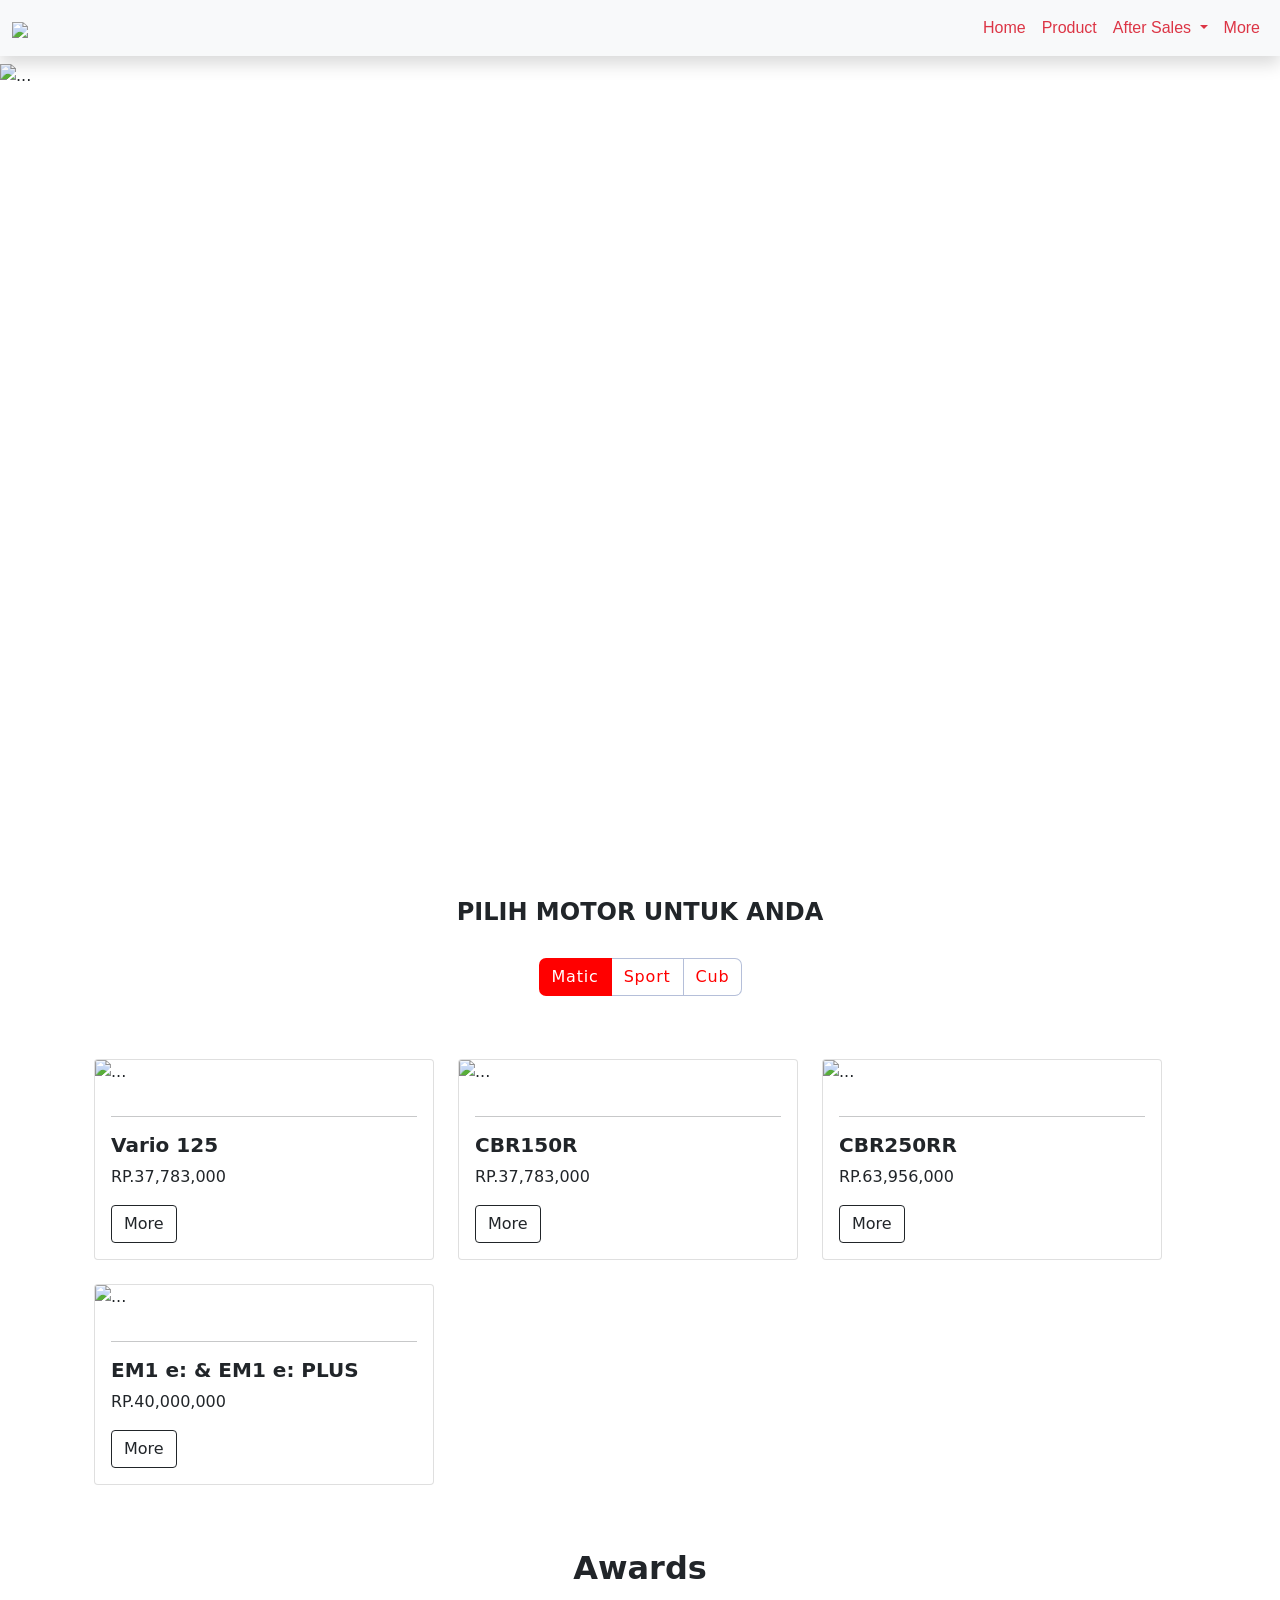
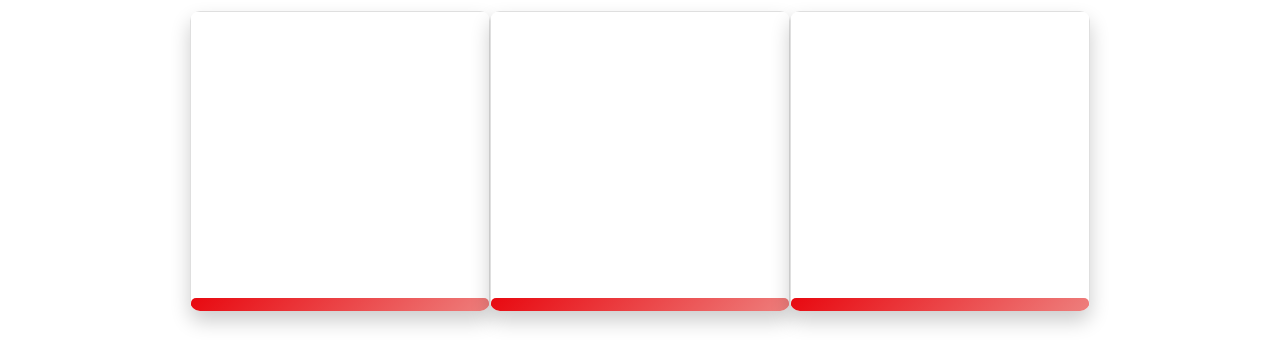
==== commit d193949d: "update" ====
--- a/honda.html
+++ b/honda.html
@@ -33,7 +33,7 @@
 <body>
 
     <!-- navbar -->
-    <nav class="navbar navbar-expand-lg bg-light px-auto fixed-top">
+    <nav class="navbar navbar-expand-lg bg-light px-auto fixed-top shadow">
         <div class="container-fluid">
             <a class="navbar-brand rounded" href="#">
                 <img src="https://ik.imagekit.io/zlt25mb52fx/ahmcdn/assets/images/logo/honda.svg" width="250">
@@ -102,7 +102,7 @@
 
     <!-- PRODUCT -->
     <div class="container" id="product">
-        <h5 class="text-center py-4">PILIH MOTOR UNTUK ANDA</h5>
+        <h4 class="text-center py-4 fw-bold">PILIH MOTOR UNTUK ANDA</h4>
         <div class="slide">
             <div class="mydict">
                 <div>
@@ -118,35 +118,69 @@
                         <input type="radio" name="radio">
                         <span>Cub</span>
                     </label>
-
                 </div>
             </div>
         </div>
         <div class="container mt-3">
             <div class="row">
-                <div class="col-lg-6 col-md-6 mb-2 col-sm-12" data-aos="fade-right" data-aos-offset="300"
-                    data-aos-easing="ease-in-sine">
-                    <div class="card shadow" style="width: 18rem;">
-                        <img src="https://ik.imagekit.io/zlt25mb52fx/ahmcdn/tr:w-550,f-auto/uploads/product/thumbnail/fa-thumbnail-400x300pxl-ys-6-26092022-105457.png"
-                            class="card-img-top " alt="...">
-                        <div class="card-body">
-                            <hr>
-                            <p class="bg-danger w-50 text-center rounded">Vario 125</p>
-                            <button type="button" class="btn btn-outline-danger btn-sm">More</button>
-                        </div>
-                    </div>
-                </div>
-                <div class="col-lg-6 col-md-6 mb-2 col-sm-12" data-aos="fade-right" data-aos-offset="300"
-                    data-aos-easing="ease-in-sine">
-
-
-                </div>
+                <div class="row row-cols-1 row-cols-md-3 g-4">
+                    <div class="col">
+                        <div class="card h-100">
+                            <img src="https://ik.imagekit.io/zlt25mb52fx/ahmcdn/tr:w-550,f-auto/uploads/product/thumbnail/fa-thumbnail-400x300pxl-ys-6-26092022-105457.png"
+                                class="card-img-top" alt="...">
+                            <div class="card-body">
+                                <hr>
+                                <h5 class="card-title fw-bold">Vario 125</h5>
+                                <p class="card-harga">RP.37,783,000</p>
+                                <button type="button" class="btn btn-outline-dark">More</button>
+                            </div>
+                        </div>
+                    </div>
+                    <div class="col">
+                        <div class="card h-100">
+                            <img src="https://ik.imagekit.io/zlt25mb52fx/ahmcdn/tr:w-550,f-auto/uploads/product/thumbnail/thumbnail-50845-24112022-071000.png"
+                                class="card-img-top" alt="...">
+                            <div class="card-body">
+                                <hr>
+                                <h5 class="card-title fw-bold">CBR150R</h5>
+                                <p class="card-harga">RP.37,783,000</p>
+                                <button type="button" class="btn btn-outline-dark">More</button>
+                            </div>
+                        </div>
+                    </div>
+                    <div class="col">
+                        <div class="card h-100">
+                            <img src="https://ik.imagekit.io/zlt25mb52fx/ahmcdn/tr:w-550,f-auto/uploads/product/thumbnail/thumbnail-400x300-ys-3-19092022-074605.png"
+                                class="card-img-top" alt="...">
+                            <div class="card-body">
+                                <hr>
+                                <h5 class="card-title fw-bold">CBR250RR</h5>
+                                <P class="card-harga">RP.63,956,000</P>
+                                <button type="button" class="btn btn-outline-dark">More</button>
+                            </div>
+                        </div>
+                    </div>
+                    <div class="col">
+                        <div class="card h-100">
+                            <img src="https://ik.imagekit.io/zlt25mb52fx/ahmcdn/tr:w-550,f-auto/uploads/product/thumbnail/em1-silver-samping-400x300-tr-21122023-045018.png"
+                                class="card-img-top" alt="...">
+                            <div class="card-body">
+                                <hr>
+                                <h5 class="card-title fw-bold">EM1 e: & EM1 e: PLUS
+                                </h5>
+                                <p class="card-harga">RP.40,000,000</p>
+                                <button type="button" class="btn btn-outline-dark">More</button>
+                            </div>
+                        </div>
+                    </div>
+                </div>
+
             </div>
         </div>
 
         <!-- penghargaan -->
         <section class="penghargaan">
-            <h5 class="Awards text-center">Awards</h5>
+            <h5 class="Awards text-center fw-bold">Awards</h5>
             <div class="container-card">
                 <div class="card-container">
                     <div class="card">
@@ -193,7 +227,10 @@
             </div>
         </section>
 
-        <!-- ABOUT -->
+        <!-- footer-->
+        <section class="footer">
+            
+        </section>
         <script src="js/bootstrap.bundle.js"></script>
 </body>
 
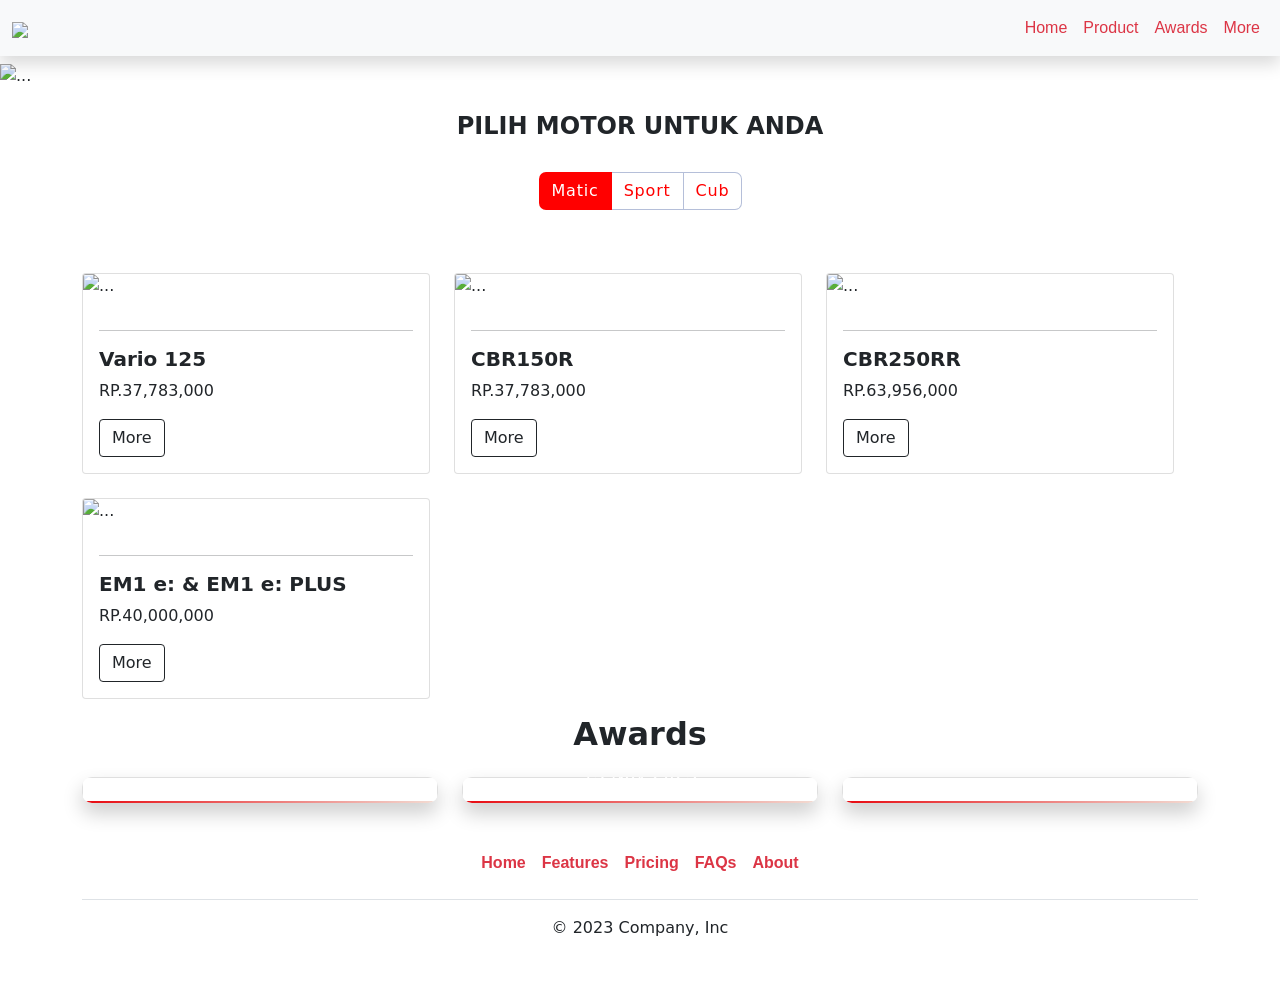
==== commit bdada4e5: "update" ====
--- a/honda.html
+++ b/honda.html
@@ -48,28 +48,19 @@
             <div class="collapse navbar-collapse" id="navbarSupportedContent">
                 <ul class="navbar-nav ms-auto mb-2 mb-lg-0">
                     <li class="nav-item">
-                        <a class="nav-link active text-danger" aria-current="page" href="#home">Home</a>
+                        <a class="nav-link active text-danger" href="#home">Home</a>
                     </li>
                     <!-- product -->
-                    <li class="nav-item ">
-                        <a class="nav-link text-danger" href="#product" role="button" data-bs-toggle="dropdown"
-                            aria-expanded="false">
+                    <li class="nav-item">
+                        <a class="nav-link text-danger" href="#product" role="button">
                             Product
                         </a>
                     </li>
-                    <!-- after sales -->
-                    <li class="nav-item dropdown">
-                        <a class="nav-link dropdown-toggle text-danger" href="#" role="button" data-bs-toggle="dropdown"
-                            aria-expanded="false">
-                            After Sales
+                    <!-- awards -->
+                    <li class="nav-item">
+                        <a class="nav-link text-danger" href="#awards" role="button">
+                            Awards
                         </a>
-                        <ul class="dropdown-menu scroll-behavior">
-                            <li><a class="dropdown-item text-danger" href="#">Action</a></li>
-                            <hr class="dropdown-divider">
-                            <li><a class="dropdown-item text-danger" href="#">Another action</a></li>
-                            <hr class="dropdown-divider">
-                            <li><a class="dropdown-item text-danger" href="#">Something else here</a></li>
-                        </ul>
                     </li>
                     <li class="nav-item">
                         <a class="nav-link text-danger" href="#">More</a>
@@ -82,7 +73,7 @@
 
     <!-- BANNER -->
     <div class="conatiner-banner">
-        <div id="carouselExampleSlidesOnly" class="carousel slide" data-bs-ride="carousel" style="height: 90vh;">
+        <div id="carouselExampleSlidesOnly" class="carousel slide" data-bs-ride="carousel">
             <div class="carousel-inner">
                 <div class="carousel-item active ">
                     <img src="https://ik.imagekit.io/zlt25mb52fx/ahmcdn/tr:w-1400,pr-true,f-auto/uploads/page/banner/home-banner-vario160-1366x573-tr-10012024-043832.jpg"
@@ -101,7 +92,7 @@
     </div>
 
     <!-- PRODUCT -->
-    <div class="container" id="product">
+    <div class="product" id="product">
         <h4 class="text-center py-4 fw-bold">PILIH MOTOR UNTUK ANDA</h4>
         <div class="slide">
             <div class="mydict">
@@ -177,61 +168,81 @@
 
             </div>
         </div>
-
-        <!-- penghargaan -->
-        <section class="penghargaan">
-            <h5 class="Awards text-center fw-bold">Awards</h5>
-            <div class="container-card">
-                <div class="card-container">
-                    <div class="card">
-                        <div class="front-content">
-                            <img src="https://ik.imagekit.io/zlt25mb52fx/ahmcdn/tr:w-550,pr-true/uploads/article/thumbnail/ahm-iatc-01-1-17112023-113900.jpeg"
-                                alt="">
-                        </div>
-                        <div class="content">
-                            <p class="heading">17 Nov 2023</p>
-                            <p>
-                                Gelar Sudah Diraih, Pebalap Binaan Astra Honda Fokus Ukir Sejarah dan Rekor di IATC 2023
-                            </p>
-                        </div>
-                    </div>
-                </div>
-                <div class="card-container">
-                    <div class="card">
-                        <div class="front-content">
-                            <img src="https://ik.imagekit.io/zlt25mb52fx/ahmcdn/tr:w-550,pr-true/uploads/article/thumbnail/ahm-iatcrace2-01-1-13112023-045622.jpeg"
-                                alt="">
-                        </div>
-                        <div class="content">
-                            <p class="heading">13 Nov 2023</p>
-                            <p>
-                                Pembalap Astra Honda Kembali Cetak Sejarah Rajai Balap Asia
-                            </p>
-                        </div>
-                    </div>
-                </div>
-                <div class="card-container">
-                    <div class="card">
-                        <div class="front-content">
-                            <img src="https://ik.imagekit.io/zlt25mb52fx/ahmcdn/tr:w-550,pr-true/uploads/article/thumbnail/ahm-arrc-01-06112023-054513.jpeg"
-                                alt="">
-                        </div>
-                        <div class="content">
-                            <p class="heading">06 Nov 2023</p>
-                            <p>
-                                CBR250RR Produksi AHM Tak Terbendung Jadi Jawara Asia di ARRC 2023
-                            </p>
-                        </div>
-                    </div>
-                </div>
-            </div>
-        </section>
-
-        <!-- footer-->
-        <section class="footer">
-            
-        </section>
-        <script src="js/bootstrap.bundle.js"></script>
+    </div>
+
+    <!-- penghargaan -->
+    <div class="awards" id="awards">
+        <h5 class="text-awards text-center fw-bold">Awards</h5>
+        <div class="container">
+            <div class="row">
+                <div class="col-md-4">
+                    <div class="card-container">
+                        <div class="card">
+                            <div class="front-content">
+                                <img src="https://ik.imagekit.io/zlt25mb52fx/ahmcdn/tr:w-550,pr-true/uploads/article/thumbnail/ahm-iatc-01-1-17112023-113900.jpeg"
+                                    alt="" class="img-fluid">
+                            </div>
+                            <div class="content">
+                                <p class="mt-5 text-white">17 Nov 2023</p>
+                                <p class="more-info">
+                                    Pebalap Binaan Astra Honda Fokus Ukir Sejarah dan Rekor di IATC 2023
+                                </p>
+                            </div>
+                        </div>
+                    </div>
+                </div>
+                <div class="col-md-4">
+                    <div class="card-container">
+                        <div class="card">
+                            <div class="front-content">
+                                <img src="https://ik.imagekit.io/zlt25mb52fx/ahmcdn/tr:w-550,pr-true/uploads/article/thumbnail/ahm-iatcrace2-01-1-13112023-045622.jpeg"
+                                    alt="" class="img-fluid">
+                            </div>
+                            <div class="content">
+                                <p class="mt-3 text-white">13 Nov 2023</p>
+                                <p class="more-info">
+                                    Pembalap Astra Honda Kembali Cetak Sejarah Rajai Balap Asia
+                                </p>
+                            </div>
+                        </div>
+                    </div>
+                </div>
+                <div class="col-md-4">
+                    <div class="card-container">
+                        <div class="card">
+                            <div class="front-content">
+                                <img src="https://ik.imagekit.io/zlt25mb52fx/ahmcdn/tr:w-550,pr-true/uploads/article/thumbnail/ahm-arrc-01-06112023-054513.jpeg"
+                                    alt="" class="img-fluid">
+                            </div>
+                            <div class="content">
+                                <p class="mt-3 text-white">06 Nov 2023</p>
+                                <p class="more-info">
+                                    CBR250RR Produksi AHM Tak Terbendung Jadi Jawara Asia di ARRC 2023
+                                </p>
+                            </div>
+                        </div>
+                    </div>
+                </div>
+            </div>
+        </div>
+    </div>
+
+    <!-- footer-->
+    <section class="footer ">
+        <div class="container">
+            <footer class="py-3 my-4">
+                <ul class="nav justify-content-center border-bottom pb-3 mb-3">
+                    <li class="nav-item"><a href="#" class="nav-link px-2 text-danger fw-bold">Home</a></li>
+                    <li class="nav-item"><a href="#" class="nav-link px-2 text-danger fw-bold">Features</a></li>
+                    <li class="nav-item"><a href="#" class="nav-link px-2 text-danger fw-bold">Pricing</a></li>
+                    <li class="nav-item"><a href="#" class="nav-link px-2 text-danger fw-bold">FAQs</a></li>
+                    <li class="nav-item"><a href="#" class="nav-link px-2 text-danger fw-bold">About</a></li>
+                </ul>
+                <p class="text-center text-body-secondary">&copy; 2023 Company, Inc</p>
+            </footer>
+        </div>
+    </section>
+    <script src="js/bootstrap.bundle.js"></script>
 </body>
 
 </html>
--- a/style.css
+++ b/style.css
@@ -7,7 +7,7 @@
 .mydict div {
     display: flex;
     flex-wrap: wrap;
-    margin-top: 0.5rem;
+
     justify-content: center;
 }
 
@@ -55,24 +55,15 @@
 }
 
 /* penghargaan */
-.penghargaan {
-    padding: 3rem;
-}
 
-.Awards {
+
+.text-awards {
     padding: 1rem;
     font-size: 2rem;
-}
-.container-card{
-    display: flex;
-    flex-wrap: wrap;
-    justify-content: center;
 }
 
 .card-container {
     display: flex;
-    width: 300px;
-    height: 300px;
     position: relative;
     border-radius: 10px;
     box-shadow: 0 10px 20px rgba(0, 0, 0, 0.2);
@@ -86,16 +77,11 @@
 }
 
 .card .front-content {
-    width: 100px;
+   
     transition: all 0.6s cubic-bezier(0.23, 1, 0.320, 1)
-}
-.front-content img{
-    width: 310px;
 }
 
 .card .front-content p {
-    font-size: 32px;
-    font-weight: 700;
     opacity: 1;
     background: linear-gradient(-45deg, #e7e3dd 0%, #ff0f33 100%);
     background-clip: text;
@@ -118,8 +104,7 @@
     gap: 10px;
     background: linear-gradient(-45deg, #f3eae0 0%, #e80910 100%);
     color: #000;
-    padding: 20px;
-    line-height: 1.5;
+    font-size: large;
     border-radius: 5px;
     pointer-events: none;
     transform: translateY(96%);
@@ -127,8 +112,6 @@
 }
 
 .card .content .heading {
-    font-size: 32px;
-    font-weight: 700;
     color: #fff;
 }
 
@@ -143,7 +126,11 @@
 .card:hover .front-content p {
     opacity: 0;
 }
+@media only screen and (max-width: 768px) {
+    .content .more-info{
+        font-size:smaller;
+    }
+}
+@media only screen and (max-width:425px) {
 
-@media screen and (max-width:768px) {
-    
 }
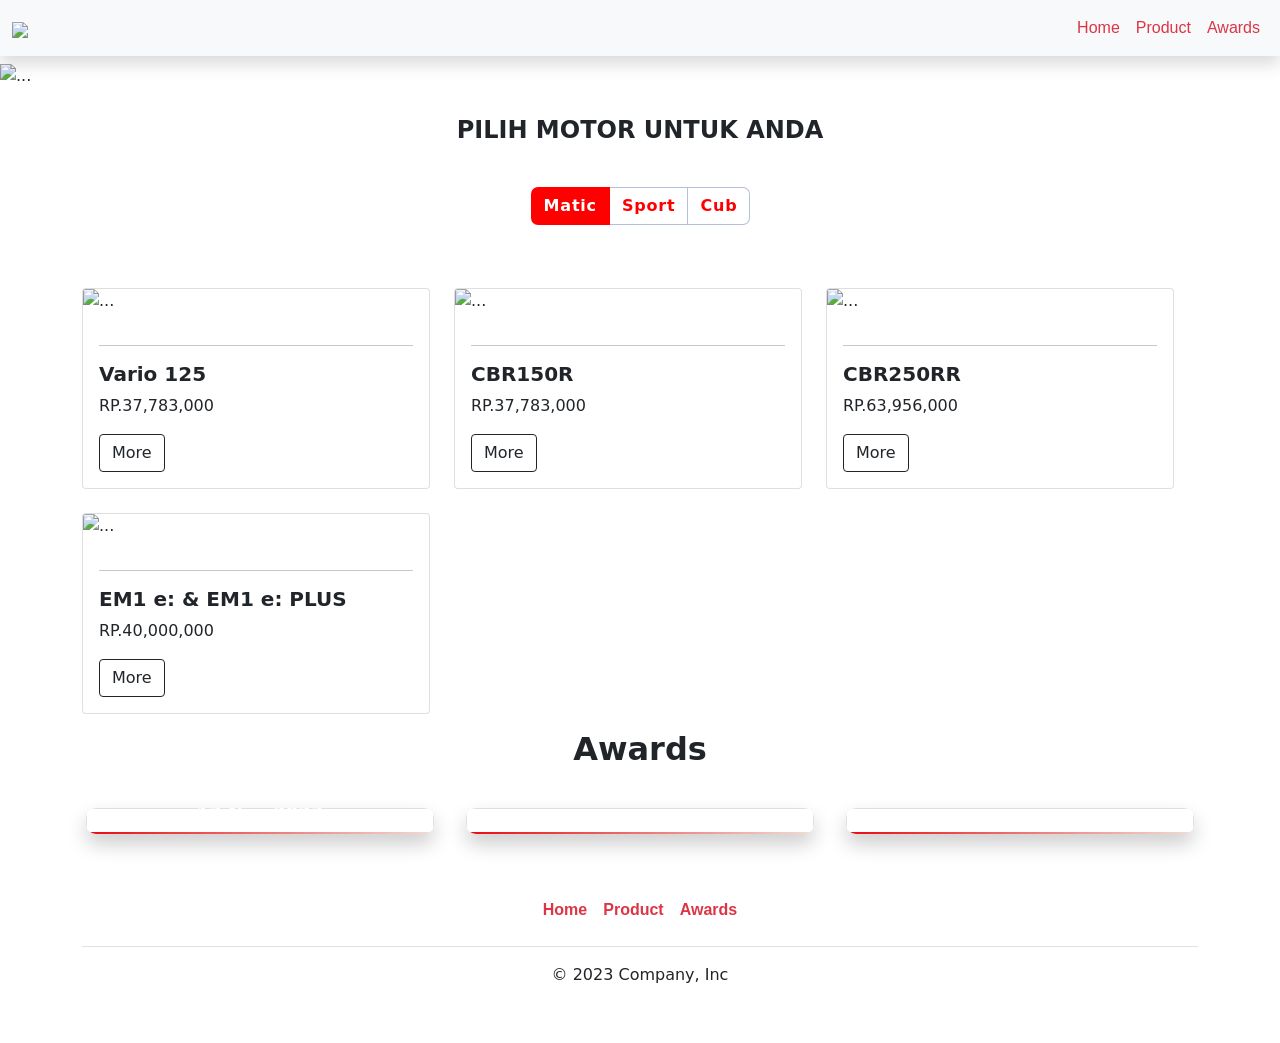
==== commit 1acecdec: "update" ====
--- a/honda.html
+++ b/honda.html
@@ -9,6 +9,7 @@
     <link rel="stylesheet" href="css/bootstrap.min.css">
     <link rel="preconnect" href="https://fonts.googleapis.com">
     <link rel="preconnect" href="https://fonts.gstatic.com" crossorigin>
+    <link rel="stylesheet" href="https://unpkg.com/aos@next/dist/aos.css" />
     <link href="https://fonts.googleapis.com/css2?family=Nunito:wght@400;500;600;700&display=swap" rel="stylesheet">
     <link rel="stylesheet" href="https://cdnjs.cloudflare.com/ajax/libs/font-awesome/6.5.1/css/all.min.css">
 
@@ -62,9 +63,6 @@
                             Awards
                         </a>
                     </li>
-                    <li class="nav-item">
-                        <a class="nav-link text-danger" href="#">More</a>
-                    </li>
                 </ul>
 
             </div>
@@ -93,21 +91,23 @@
 
     <!-- PRODUCT -->
     <div class="product" id="product">
-        <h4 class="text-center py-4 fw-bold">PILIH MOTOR UNTUK ANDA</h4>
+        <div class="container-text ">
+            <p class="text-center py-4 fw-bold col col-lg-12">PILIH MOTOR UNTUK ANDA</p>
+        </div>
         <div class="slide">
             <div class="mydict">
                 <div>
                     <label>
                         <input type="radio" name="radio" checked="">
-                        <span>Matic</span>
+                        <span class="fw-bold">Matic</span>
                     </label>
                     <label>
                         <input type="radio" name="radio">
-                        <span>Sport</span>
+                        <span class="fw-bold">Sport</span>
                     </label>
                     <label>
                         <input type="radio" name="radio">
-                        <span>Cub</span>
+                        <span class="fw-bold">Cub</span>
                     </label>
                 </div>
             </div>
@@ -115,52 +115,60 @@
         <div class="container mt-3">
             <div class="row">
                 <div class="row row-cols-1 row-cols-md-3 g-4">
-                    <div class="col">
-                        <div class="card h-100">
-                            <img src="https://ik.imagekit.io/zlt25mb52fx/ahmcdn/tr:w-550,f-auto/uploads/product/thumbnail/fa-thumbnail-400x300pxl-ys-6-26092022-105457.png"
-                                class="card-img-top" alt="...">
-                            <div class="card-body">
-                                <hr>
-                                <h5 class="card-title fw-bold">Vario 125</h5>
-                                <p class="card-harga">RP.37,783,000</p>
-                                <button type="button" class="btn btn-outline-dark">More</button>
-                            </div>
-                        </div>
-                    </div>
-                    <div class="col">
-                        <div class="card h-100">
-                            <img src="https://ik.imagekit.io/zlt25mb52fx/ahmcdn/tr:w-550,f-auto/uploads/product/thumbnail/thumbnail-50845-24112022-071000.png"
-                                class="card-img-top" alt="...">
-                            <div class="card-body">
-                                <hr>
-                                <h5 class="card-title fw-bold">CBR150R</h5>
-                                <p class="card-harga">RP.37,783,000</p>
-                                <button type="button" class="btn btn-outline-dark">More</button>
-                            </div>
-                        </div>
-                    </div>
-                    <div class="col">
-                        <div class="card h-100">
-                            <img src="https://ik.imagekit.io/zlt25mb52fx/ahmcdn/tr:w-550,f-auto/uploads/product/thumbnail/thumbnail-400x300-ys-3-19092022-074605.png"
-                                class="card-img-top" alt="...">
-                            <div class="card-body">
-                                <hr>
-                                <h5 class="card-title fw-bold">CBR250RR</h5>
-                                <P class="card-harga">RP.63,956,000</P>
-                                <button type="button" class="btn btn-outline-dark">More</button>
-                            </div>
-                        </div>
-                    </div>
-                    <div class="col">
-                        <div class="card h-100">
-                            <img src="https://ik.imagekit.io/zlt25mb52fx/ahmcdn/tr:w-550,f-auto/uploads/product/thumbnail/em1-silver-samping-400x300-tr-21122023-045018.png"
-                                class="card-img-top" alt="...">
-                            <div class="card-body">
-                                <hr>
-                                <h5 class="card-title fw-bold">EM1 e: & EM1 e: PLUS
-                                </h5>
-                                <p class="card-harga">RP.40,000,000</p>
-                                <button type="button" class="btn btn-outline-dark">More</button>
+                    <div class="col-lg-4 col-md-6 col-sm-6">
+                        <div data-aos="fade-up" data-aos-duration="900">
+                            <div class="card h-100">
+                                <img src="https://ik.imagekit.io/zlt25mb52fx/ahmcdn/tr:w-550,f-auto/uploads/product/thumbnail/fa-thumbnail-400x300pxl-ys-6-26092022-105457.png"
+                                    class="card-img-top" alt="...">
+                                <div class="card-body">
+                                    <hr>
+                                    <h5 class="card-title fw-bold">Vario 125</h5>
+                                    <p class="card-harga">RP.37,783,000</p>
+                                    <button type="button" class="btn btn-outline-dark">More</button>
+                                </div>
+                            </div>
+                        </div>
+                    </div>
+                    <div class="col-lg-4 col-md-6 col-sm-6">
+                        <div data-aos="fade-up" data-aos-duration="900">
+                            <div class="card h-100">
+                                <img src="https://ik.imagekit.io/zlt25mb52fx/ahmcdn/tr:w-550,f-auto/uploads/product/thumbnail/thumbnail-50845-24112022-071000.png"
+                                    class="card-img-top" alt="...">
+                                <div class="card-body">
+                                    <hr>
+                                    <h5 class="card-title fw-bold">CBR150R</h5>
+                                    <p class="card-harga">RP.37,783,000</p>
+                                    <button type="button" class="btn btn-outline-dark">More</button>
+                                </div>
+                            </div>
+                        </div>
+                    </div>
+                    <div class="col-lg-4 col-md-6 col-sm-6">
+                        <div data-aos="fade-up" data-aos-duration="900">
+                            <div class="card h-100">
+                                <img src="https://ik.imagekit.io/zlt25mb52fx/ahmcdn/tr:w-550,f-auto/uploads/product/thumbnail/thumbnail-400x300-ys-3-19092022-074605.png"
+                                    class="card-img-top" alt="...">
+                                <div class="card-body">
+                                    <hr>
+                                    <h5 class="card-title fw-bold">CBR250RR</h5>
+                                    <P class="card-harga">RP.63,956,000</P>
+                                    <button type="button" class="btn btn-outline-dark">More</button>
+                                </div>
+                            </div>
+                        </div>
+                    </div>
+                    <div class="col-lg-4 col-md-6 col-sm-6">
+                        <div data-aos="fade-up" data-aos-duration="900">
+                            <div class="card h-100">
+                                <img src="https://ik.imagekit.io/zlt25mb52fx/ahmcdn/tr:w-550,f-auto/uploads/product/thumbnail/em1-silver-samping-400x300-tr-21122023-045018.png"
+                                    class="card-img-top" alt="...">
+                                <div class="card-body">
+                                    <hr>
+                                    <h5 class="card-title fw-bold">EM1 e: & EM1 e: PLUS
+                                    </h5>
+                                    <p class="card-harga">RP.40,000,000</p>
+                                    <button type="button" class="btn btn-outline-dark">More</button>
+                                </div>
                             </div>
                         </div>
                     </div>
@@ -175,50 +183,56 @@
         <h5 class="text-awards text-center fw-bold">Awards</h5>
         <div class="container">
             <div class="row">
-                <div class="col-md-4">
-                    <div class="card-container">
-                        <div class="card">
-                            <div class="front-content">
-                                <img src="https://ik.imagekit.io/zlt25mb52fx/ahmcdn/tr:w-550,pr-true/uploads/article/thumbnail/ahm-iatc-01-1-17112023-113900.jpeg"
-                                    alt="" class="img-fluid">
-                            </div>
-                            <div class="content">
-                                <p class="mt-5 text-white">17 Nov 2023</p>
-                                <p class="more-info">
-                                    Pebalap Binaan Astra Honda Fokus Ukir Sejarah dan Rekor di IATC 2023
-                                </p>
-                            </div>
-                        </div>
-                    </div>
-                </div>
-                <div class="col-md-4">
-                    <div class="card-container">
-                        <div class="card">
-                            <div class="front-content">
-                                <img src="https://ik.imagekit.io/zlt25mb52fx/ahmcdn/tr:w-550,pr-true/uploads/article/thumbnail/ahm-iatcrace2-01-1-13112023-045622.jpeg"
-                                    alt="" class="img-fluid">
-                            </div>
-                            <div class="content">
-                                <p class="mt-3 text-white">13 Nov 2023</p>
-                                <p class="more-info">
-                                    Pembalap Astra Honda Kembali Cetak Sejarah Rajai Balap Asia
-                                </p>
-                            </div>
-                        </div>
-                    </div>
-                </div>
-                <div class="col-md-4">
-                    <div class="card-container">
-                        <div class="card">
-                            <div class="front-content">
-                                <img src="https://ik.imagekit.io/zlt25mb52fx/ahmcdn/tr:w-550,pr-true/uploads/article/thumbnail/ahm-arrc-01-06112023-054513.jpeg"
-                                    alt="" class="img-fluid">
-                            </div>
-                            <div class="content">
-                                <p class="mt-3 text-white">06 Nov 2023</p>
-                                <p class="more-info">
-                                    CBR250RR Produksi AHM Tak Terbendung Jadi Jawara Asia di ARRC 2023
-                                </p>
+                <div class="p-3 col-lg-4 col-md-4 col-sm-6">
+                    <div data-aos="zoom-in-up">
+                        <div class="card-container">
+                            <div class="card">
+                                <div class="front-content">
+                                    <img src="https://ik.imagekit.io/zlt25mb52fx/ahmcdn/tr:w-550,pr-true/uploads/article/thumbnail/ahm-iatc-01-1-17112023-113900.jpeg"
+                                        alt="" class="img-fluid">
+                                </div>
+                                <div class="content">
+                                    <p class="mt-5 text-white fw-bold">17 Nov 2023</p>
+                                    <p class="more-info p-2">
+                                        Pebalap Binaan Astra Honda Fokus Ukir Sejarah dan Rekor di IATC 2023
+                                    </p>
+                                </div>
+                            </div>
+                        </div>
+                    </div>
+                </div>
+                <div class="p-3 col-lg-4 col-md-4 col-sm-6">
+                    <div data-aos="zoom-in-up">
+                        <div class="card-container">
+                            <div class="card">
+                                <div class="front-content">
+                                    <img src="https://ik.imagekit.io/zlt25mb52fx/ahmcdn/tr:w-550,pr-true/uploads/article/thumbnail/ahm-iatcrace2-01-1-13112023-045622.jpeg"
+                                        alt="" class="img-fluid">
+                                </div>
+                                <div class="content">
+                                    <p class="mt-4 text-white fw-bold">13 Nov 2023</p>
+                                    <p class="more-info p-3">
+                                        Pembalap Astra Honda Kembali Cetak Sejarah Rajai Balap Asia
+                                    </p>
+                                </div>
+                            </div>
+                        </div>
+                    </div>
+                </div>
+                <div class="p-3 col-lg-4 col-md-4 col-sm-6">
+                    <div data-aos="zoom-in-up">
+                        <div class="card-container">
+                            <div class="card">
+                                <div class="front-content">
+                                    <img src="https://ik.imagekit.io/zlt25mb52fx/ahmcdn/tr:w-550,pr-true/uploads/article/thumbnail/ahm-arrc-01-06112023-054513.jpeg"
+                                        alt="" class="img-fluid">
+                                </div>
+                                <div class="content">
+                                    <p class="mt-4 text-white fw-bold">06 Nov 2023</p>
+                                    <p class="more-info p-3">
+                                        CBR250RR Produksi AHM Tak Terbendung Jadi Jawara Asia di ARRC 2023
+                                    </p>
+                                </div>
                             </div>
                         </div>
                     </div>
@@ -232,17 +246,21 @@
         <div class="container">
             <footer class="py-3 my-4">
                 <ul class="nav justify-content-center border-bottom pb-3 mb-3">
-                    <li class="nav-item"><a href="#" class="nav-link px-2 text-danger fw-bold">Home</a></li>
-                    <li class="nav-item"><a href="#" class="nav-link px-2 text-danger fw-bold">Features</a></li>
-                    <li class="nav-item"><a href="#" class="nav-link px-2 text-danger fw-bold">Pricing</a></li>
-                    <li class="nav-item"><a href="#" class="nav-link px-2 text-danger fw-bold">FAQs</a></li>
-                    <li class="nav-item"><a href="#" class="nav-link px-2 text-danger fw-bold">About</a></li>
+                    <li class="nav-item"><a href="#home" class="nav-link px-2 text-danger fw-bold">Home</a></li>
+                    <li class="nav-item"><a href="#product" class="nav-link px-2 text-danger fw-bold">Product</a>
+                    </li>
+                    <li class="nav-item"><a href="#awards" class="nav-link px-2 text-danger fw-bold">Awards</a></li>
                 </ul>
                 <p class="text-center text-body-secondary">&copy; 2023 Company, Inc</p>
             </footer>
         </div>
     </section>
+
     <script src="js/bootstrap.bundle.js"></script>
+    <script src="https://unpkg.com/aos@next/dist/aos.js"></script>
+    <script>
+        AOS.init();
+    </script>
 </body>
 
 </html>
--- a/style.css
+++ b/style.css
@@ -50,6 +50,9 @@
     border-radius: 0 .375em .375em 0;
 }
 /* product */
+.container-text{
+    font-size: 1.5rem;
+}
 .card img{
     transition: 1s ease-in-out;
 }
@@ -130,7 +133,15 @@
     .content .more-info{
         font-size:smaller;
     }
+    .container-text{
+        font-size: 1.3rem;
+    }
 }
 @media only screen and (max-width:425px) {
-
+    .container-text{
+        font-size: 1rem;
+    }
+    
+}
+@media only screen and (max-width:375px) {
 }
